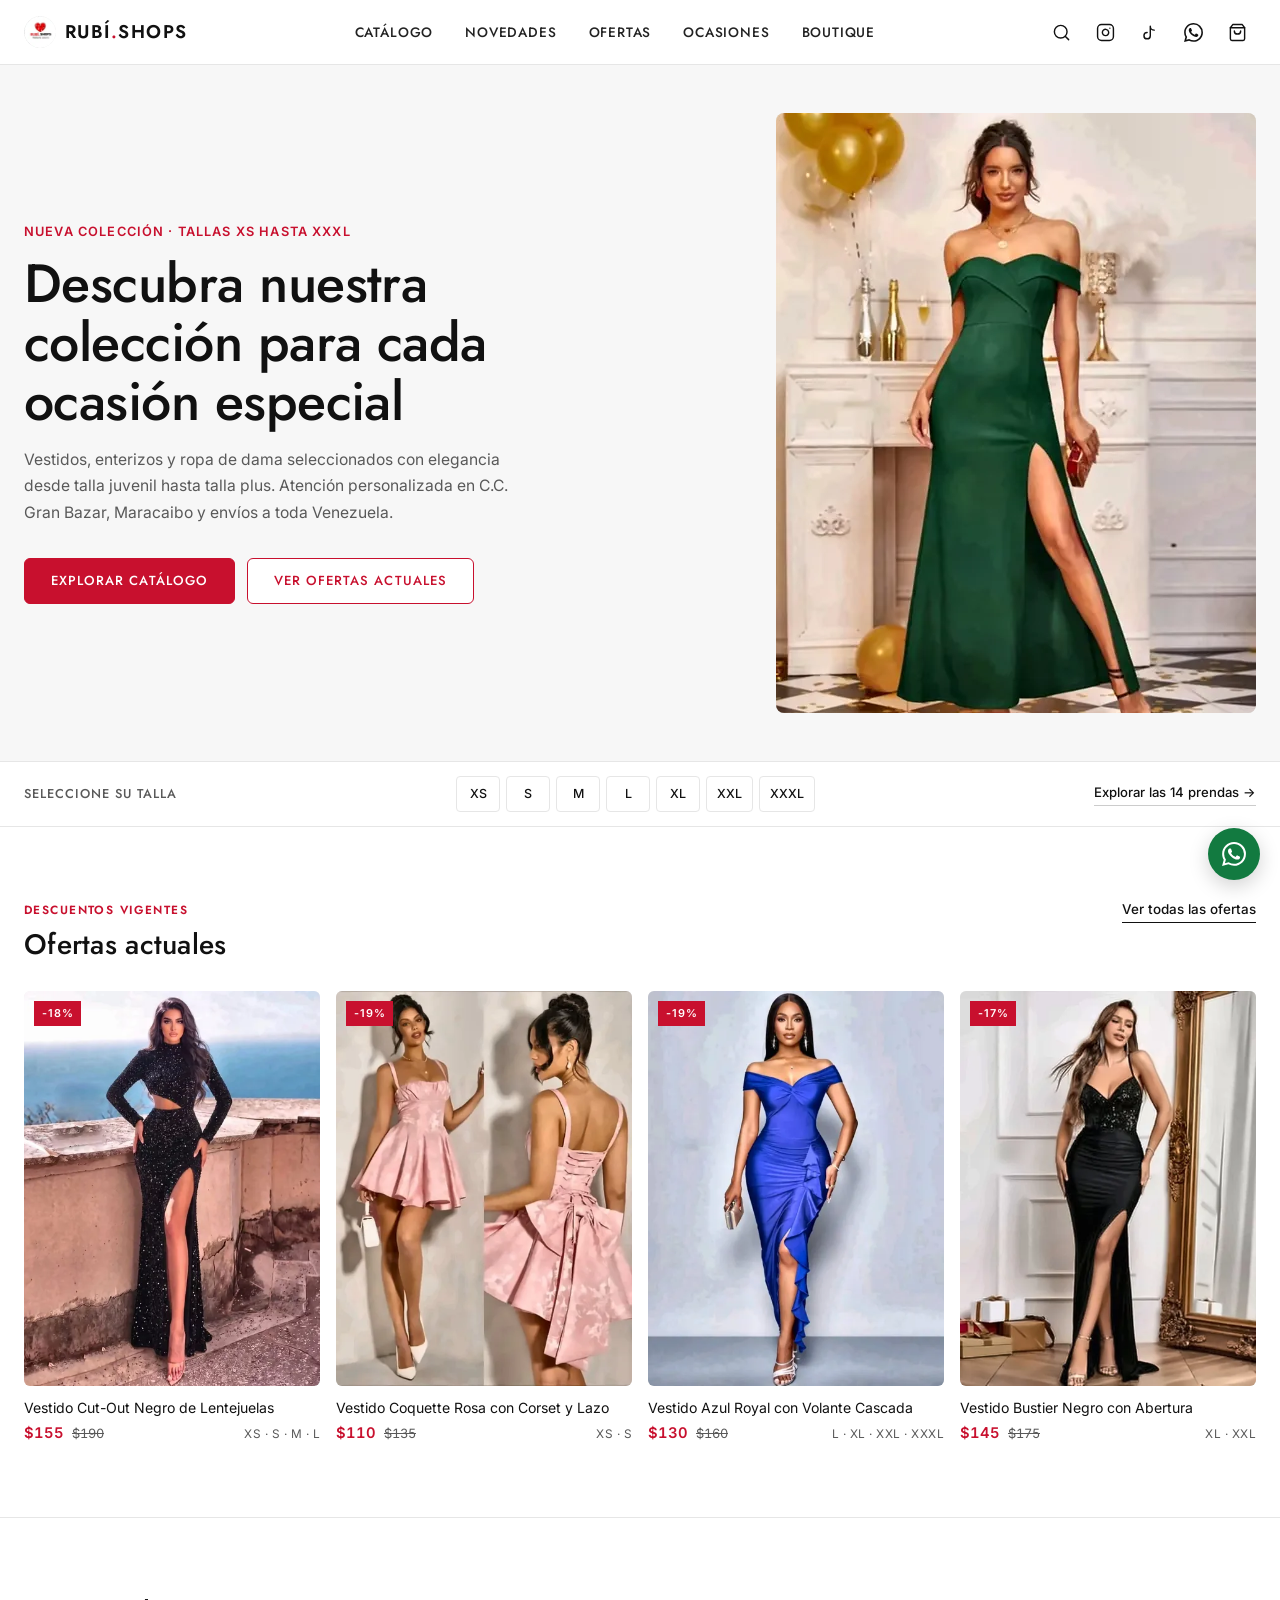
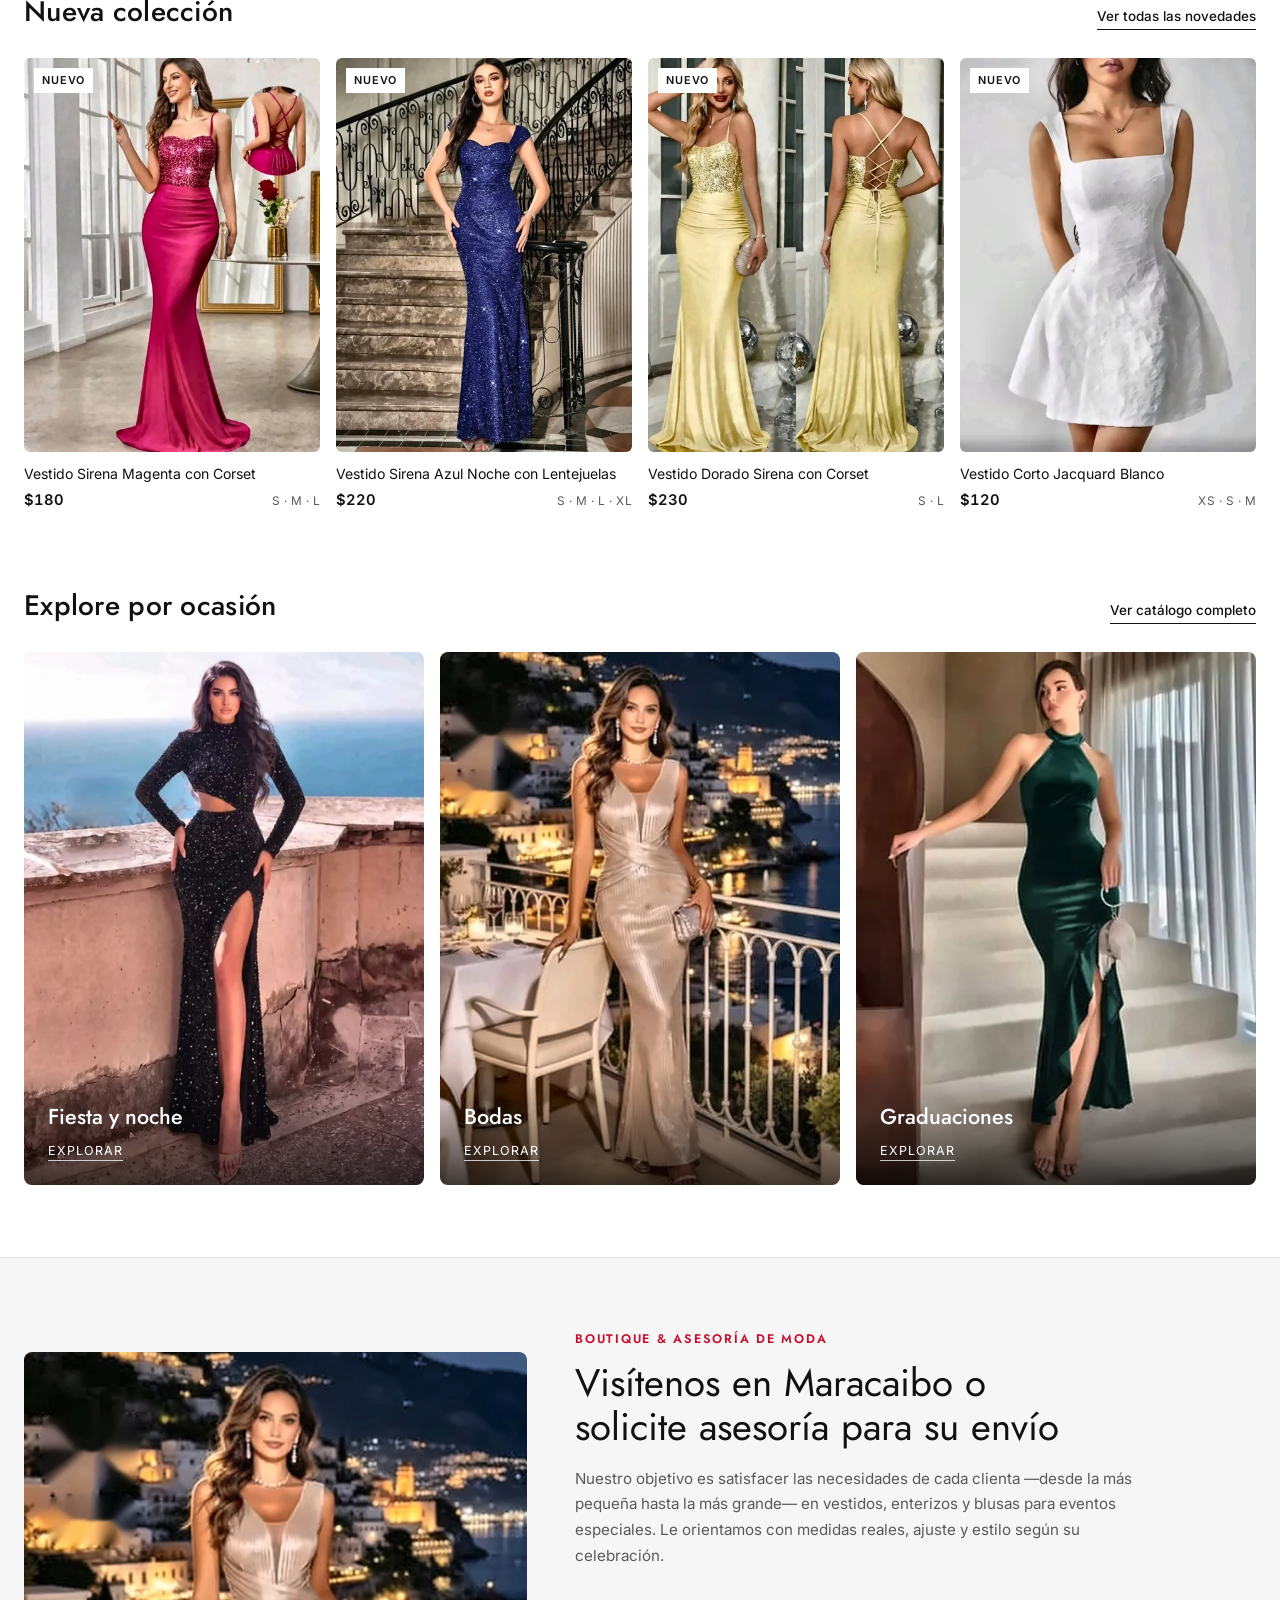
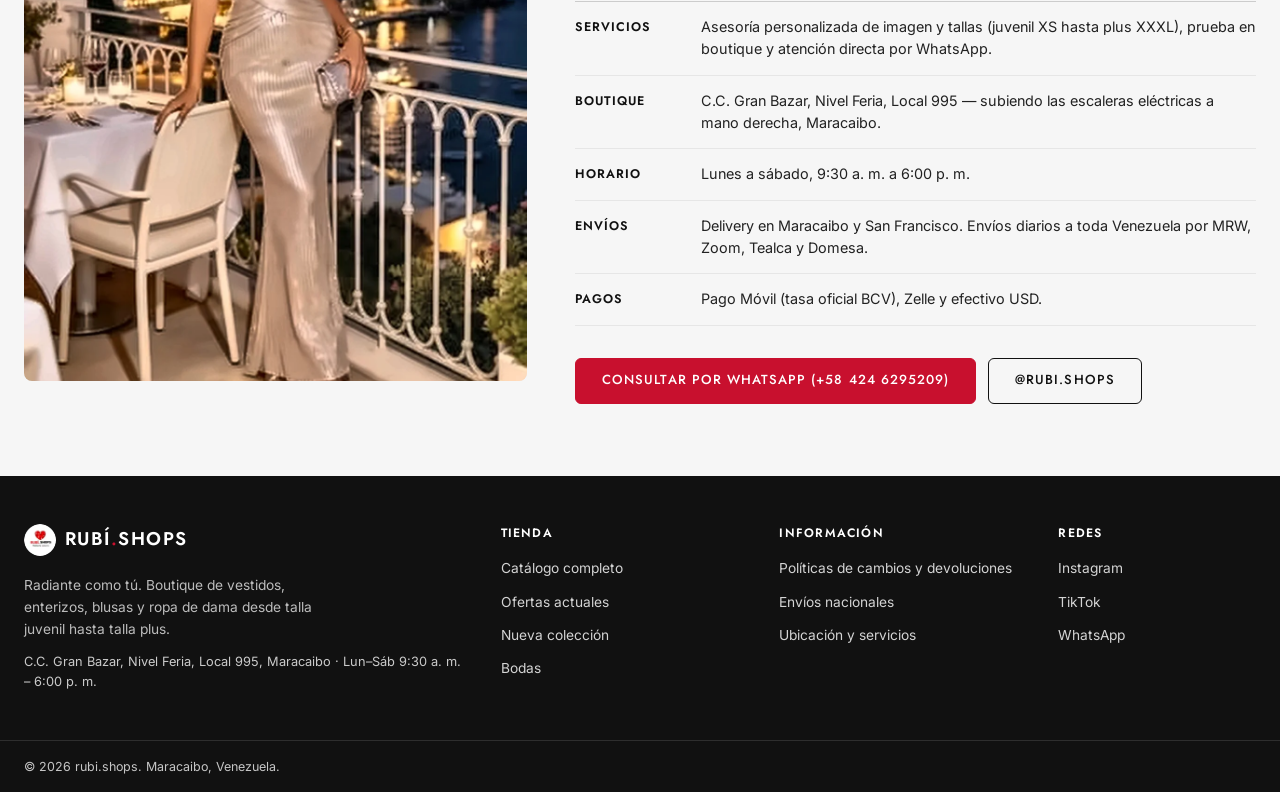
==== index.html @ c55a5768 "Add files via upload" ====
<!DOCTYPE html>
<html lang="es">
<head>
    <meta charset="UTF-8">
    <meta name="viewport" content="width=device-width, initial-scale=1.0">
    <meta name="description" content="rubi.shops — Boutique de vestidos, enterizos y ropa de dama para ocasiones especiales desde talla juvenil hasta talla plus. C.C. Gran Bazar, Maracaibo y envíos a toda Venezuela.">
    <meta name="theme-color" content="#FFFFFF">
    <title>rubi.shops — Boutique de Vestidos y Moda Femenina en Maracaibo</title>
    <link rel="icon" type="image/png" href="logo.png">

    <!-- Open Graph & Meta Redes -->
    <meta property="og:type" content="website">
    <meta property="og:title" content="rubi.shops — Boutique de Vestidos y Ropa de Dama">
    <meta property="og:description" content="Descubra nuestra colección de vestidos, enterizos y ropa de dama desde talla juvenil XS hasta talla plus XXXL. Ofertas actuales y envíos a toda Venezuela.">
    <meta property="og:image" content="fotos/10_verde_xs.jpg">
    <meta name="twitter:card" content="summary_large_image">
    <meta name="twitter:title" content="rubi.shops — Boutique de Vestidos">
    <meta name="twitter:description" content="Elegancia y asesoría de moda desde talla juvenil hasta talla plus. Envíos a toda Venezuela.">
    <meta name="twitter:image" content="fotos/10_verde_xs.jpg">

    <!-- Preload LCP image -->
    <link rel="preload" as="image" type="image/webp" imagesrcset="fotos/10_verde_xs_480.webp 480w, fotos/10_verde_xs.webp 1080w" imagesizes="(max-width: 768px) 92vw, 480px" fetchpriority="high">

    <!-- Google Fonts no bloqueante -->
    <link rel="preconnect" href="https://fonts.googleapis.com">
    <link rel="preconnect" href="https://fonts.gstatic.com" crossorigin>
    <link rel="preload" as="style" href="https://fonts.googleapis.com/css2?family=Inter:wght@400;500;600&family=Jost:wght@400;500;600&display=swap" onload="this.onload=null;this.rel='stylesheet'">
    <noscript><link rel="stylesheet" href="https://fonts.googleapis.com/css2?family=Inter:wght@400;500;600&family=Jost:wght@400;500;600&display=swap"></noscript>

    <link rel="stylesheet" href="styles.css">

    <!-- Datos estructurados (SEO Local) -->
    <script type="application/ld+json">
    {
      "@context": "https://schema.org",
      "@type": "ClothingStore",
      "name": "rubi.shops",
      "slogan": "Radiante como tú",
      "description": "Boutique de vestidos, enterizos, blusas y ropa de dama para ocasiones especiales desde talla juvenil XS hasta talla plus XXXL en Maracaibo con envíos a toda Venezuela.",
      "telephone": "+58-424-6295209",
      "priceRange": "$$",
      "address": {
        "@type": "PostalAddress",
        "streetAddress": "C.C. Gran Bazar, Nivel Feria, Local 995",
        "addressLocality": "Maracaibo",
        "addressRegion": "Zulia",
        "addressCountry": "VE"
      },
      "openingHours": "Mo-Sa 09:30-18:00",
      "sameAs": [
        "https://www.instagram.com/rubi.shops/",
        "https://www.tiktok.com/@rubi.shops"
      ]
    }
    </script>
</head>
<body>
    <a href="#contenido" class="skip-link visually-hidden">Saltar al contenido principal</a>

    <!-- Header -->
    <header class="site-header">
        <nav class="nav-container" aria-label="Principal">
            <a href="index.html" class="logo">
                <picture>
                    <source srcset="logo.webp" type="image/webp">
                    <img src="logo.png" alt="rubi.shops" class="logo-img" width="32" height="32">
                </picture>
                <span class="logo-text">RUBÍ<span class="logo-dot">.</span>SHOPS</span>
            </a>

            <ul class="nav-links" id="primary-nav-links">
                <li><a href="catalogo.html">Catálogo</a></li>
                <li><a href="catalogo.html?estado=new">Novedades</a></li>
                <li><a href="catalogo.html?estado=sale">Ofertas</a></li>
                <li><a href="#ocasiones">Ocasiones</a></li>
                <li><a href="#tienda">Boutique</a></li>
            </ul>

            <div class="nav-right">
                <a href="catalogo.html" class="nav-icon-link" aria-label="Buscar en el catálogo" title="Buscar prendas">
                    <svg width="19" height="19" viewBox="0 0 24 24" fill="none" stroke="currentColor" stroke-width="1.8" stroke-linecap="round" stroke-linejoin="round" aria-hidden="true"><circle cx="11" cy="11" r="8"/><line x1="21" y1="21" x2="16.65" y2="16.65"/></svg>
                </a>
                <a href="https://www.instagram.com/rubi.shops/" class="nav-icon-link" aria-label="Instagram de rubi.shops" title="Instagram" target="_blank" rel="noopener noreferrer">
                    <svg width="19" height="19" viewBox="0 0 24 24" fill="none" stroke="currentColor" stroke-width="1.8" stroke-linecap="round" stroke-linejoin="round" aria-hidden="true"><rect x="2" y="2" width="20" height="20" rx="5" ry="5"/><path d="M16 11.37A4 4 0 1 1 12.63 8 4 4 0 0 1 16 11.37z"/><line x1="17.5" y1="6.5" x2="17.51" y2="6.5"/></svg>
                </a>
                <a href="https://www.tiktok.com/@rubi.shops" class="nav-icon-link" aria-label="TikTok de rubi.shops" title="TikTok" target="_blank" rel="noopener noreferrer">
                    <svg width="19" height="19" viewBox="0 0 24 24" fill="none" stroke="currentColor" stroke-width="1.8" stroke-linecap="round" stroke-linejoin="round" aria-hidden="true"><path d="M9 12a4 4 0 1 0 4 4V4a5 5 0 0 0 5 5"/></svg>
                </a>
                <a href="https://wa.me/584246295209?text=Hola%20rubi.shops,%20deseo%20recibir%20asesoría%20sobre%20su%20colección" class="nav-icon-link nav-icon-wa" aria-label="WhatsApp de rubi.shops" title="Escribir por WhatsApp" target="_blank" rel="noopener noreferrer">
                    <svg width="19" height="19" viewBox="0 0 24 24" fill="currentColor" aria-hidden="true"><path d="M17.472 14.382c-.297-.149-1.758-.867-2.03-.967-.273-.099-.471-.148-.67.15-.197.297-.767.966-.94 1.164-.173.199-.347.223-.644.075-.297-.15-1.255-.463-2.39-1.475-.883-.788-1.48-1.761-1.653-2.059-.173-.297-.018-.458.13-.606.134-.133.298-.347.446-.52.149-.174.198-.298.298-.497.099-.198.05-.371-.025-.52-.075-.149-.669-1.612-.916-2.207-.242-.579-.487-.5-.669-.51-.173-.008-.371-.01-.57-.01-.198 0-.52.074-.792.372-.272.297-1.04 1.016-1.04 2.479 0 1.462 1.065 2.875 1.213 3.074.149.198 2.096 3.2 5.077 4.487.709.306 1.262.489 1.694.625.712.227 1.36.195 1.871.118.571-.085 1.758-.719 2.006-1.413.248-.694.248-1.289.173-1.413-.074-.124-.272-.198-.57-.347m-5.421 7.403h-.004a9.87 9.87 0 01-5.031-1.378l-.361-.214-3.741.982.998-3.648-.235-.374a9.86 9.86 0 01-1.51-5.26c.001-5.45 4.436-9.884 9.888-9.884 2.64 0 5.122 1.03 6.988 2.898a9.825 9.825 0 012.893 6.994c-.003 5.45-4.437 9.884-9.885 9.884m8.413-18.297A11.815 11.815 0 0012.05 0C5.495 0 .16 5.335.157 11.892c0 2.096.547 4.142 1.588 5.945L.057 24l6.305-1.654a11.882 11.882 0 005.683 1.448h.005c6.554 0 11.89-5.335 11.893-11.893a11.821 11.821 0 00-3.48-8.413z"/></svg>
                </a>
                <button type="button" id="btn-open-bag" class="nav-icon-link nav-bag-btn" aria-label="Abrir bolsa de pedido" title="Mi pedido">
                    <svg width="19" height="19" viewBox="0 0 24 24" fill="none" stroke="currentColor" stroke-width="1.8" stroke-linecap="round" stroke-linejoin="round" aria-hidden="true"><path d="M6 2L3 6v14a2 2 0 0 0 2 2h14a2 2 0 0 0 2-2V6l-3-4z"/><line x1="3" y1="6" x2="21" y2="6"/><path d="M16 10a4 4 0 0 1-8 0"/></svg>
                    <span id="bag-count" class="bag-count-badge" hidden>0</span>
                </button>
                <button type="button" class="nav-toggle" aria-label="Abrir menú" aria-expanded="false" aria-controls="primary-nav-links">
                    <span class="hamburger-line"></span>
                    <span class="hamburger-line"></span>
                    <span class="hamburger-line"></span>
                </button>
            </div>
        </nav>
        <div class="nav-backdrop" id="nav-backdrop" aria-hidden="true"></div>
    </header>

    <main id="contenido" tabindex="-1">

        <!-- Hero con imagen protagonista de la colección más reciente -->
        <section id="inicio" class="hero">
            <div class="container hero-grid">
                <div class="hero-copy">
                    <p class="hero-meta">Nueva Colección · Tallas XS hasta XXXL</p>
                    <h1 class="hero-title">Descubra nuestra colección para cada ocasión especial</h1>
                    <p class="hero-desc">Vestidos, enterizos y ropa de dama seleccionados con elegancia desde talla juvenil hasta talla plus. Atención personalizada en C.C. Gran Bazar, Maracaibo y envíos a toda Venezuela.</p>
                    <div class="hero-actions">
                        <a href="catalogo.html" class="btn btn-ruby">Explorar catálogo</a>
                        <a href="#ofertas" class="btn btn-outline-ruby">Ver ofertas actuales</a>
                    </div>
                </div>

                <div class="hero-media">
                    <a href="catalogo.html?id=10" class="hero-photo-link" aria-label="Ver Vestido Largo Esmeralda Hombros Caídos">
                        <picture>
                            <source srcset="fotos/10_verde_xs_480.webp 480w, fotos/10_verde_xs.webp 1080w" sizes="(max-width: 768px) 92vw, 480px" type="image/webp">
                            <img src="fotos/10_verde_xs.jpg" alt="Vestido Largo Esmeralda Hombros Caídos disponible en rubi.shops" width="1080" height="1431" fetchpriority="high" decoding="async">
                        </picture>
                    </a>
                </div>
            </div>
        </section>

        <!-- Barra directa de tallas -->
        <section class="size-strip" aria-label="Filtrar prendas por talla">
            <div class="container size-strip-inner">
                <span class="size-strip-label">Seleccione su talla</span>
                <div class="size-strip-list">
                    <a href="catalogo.html?talla=XS" class="size-strip-btn">XS</a>
                    <a href="catalogo.html?talla=S" class="size-strip-btn">S</a>
                    <a href="catalogo.html?talla=M" class="size-strip-btn">M</a>
                    <a href="catalogo.html?talla=L" class="size-strip-btn">L</a>
                    <a href="catalogo.html?talla=XL" class="size-strip-btn">XL</a>
                    <a href="catalogo.html?talla=XXL" class="size-strip-btn">XXL</a>
                    <a href="catalogo.html?talla=XXXL" class="size-strip-btn">XXXL</a>
                </div>
                <a href="catalogo.html" class="size-strip-all">Explorar las 14 prendas &rarr;</a>
            </div>
        </section>

        <!-- Ofertas y descuentos actuales (destacado principal del inicio según briefing) -->
        <section id="ofertas" class="offers-section">
            <div class="container">
                <div class="store-section-head">
                    <div>
                        <p class="section-tag-ruby">Descuentos vigentes</p>
                        <h2>Ofertas actuales</h2>
                    </div>
                    <a href="catalogo.html?estado=sale" class="section-link section-link-ruby">Ver todas las ofertas</a>
                </div>

                <div class="products-grid">
                    <article class="product-card">
                        <a href="catalogo.html?id=7" class="product-card-image">
                            <picture>
                                <source srcset="fotos/07_negro_brillos_480.webp 480w, fotos/07_negro_brillos.webp 1080w" sizes="(max-width: 768px) 46vw, (max-width: 1024px) 31vw, 24vw" type="image/webp">
                                <img src="fotos/07_negro_brillos.jpg" alt="Vestido Cut-Out Negro de Lentejuelas" width="1080" height="1409" loading="lazy" decoding="async">
                            </picture>
                            <span class="product-badge badge-sale">-18%</span>
                        </a>
                        <div class="product-card-body">
                            <h3 class="product-card-name"><a href="catalogo.html?id=7">Vestido Cut-Out Negro de Lentejuelas</a></h3>
                            <div class="product-card-price-row">
                                <span class="product-price-group">
                                    <span class="product-price product-price-sale">$155</span>
                                    <span class="product-price-original">$190</span>
                                </span>
                                <span class="product-sizes-inline">XS · S · M · L</span>
                            </div>
                        </div>
                    </article>

                    <article class="product-card">
                        <a href="catalogo.html?id=5" class="product-card-image">
                            <picture>
                                <source srcset="fotos/05_rosa_corto_480.webp 480w, fotos/05_rosa_corto.webp 1080w" sizes="(max-width: 768px) 46vw, (max-width: 1024px) 31vw, 24vw" type="image/webp">
                                <img src="fotos/05_rosa_corto.jpg" alt="Vestido Coquette Rosa con Corset y Lazo" width="1080" height="1437" loading="lazy" decoding="async">
                            </picture>
                            <span class="product-badge badge-sale">-19%</span>
                        </a>
                        <div class="product-card-body">
                            <h3 class="product-card-name"><a href="catalogo.html?id=5">Vestido Coquette Rosa con Corset y Lazo</a></h3>
                            <div class="product-card-price-row">
                                <span class="product-price-group">
                                    <span class="product-price product-price-sale">$110</span>
                                    <span class="product-price-original">$135</span>
                                </span>
                                <span class="product-sizes-inline">XS · S</span>
                            </div>
                        </div>
                    </article>

                    <article class="product-card">
                        <a href="catalogo.html?id=11" class="product-card-image">
                            <picture>
                                <source srcset="fotos/11_azul_volantes_480.webp 480w, fotos/11_azul_volantes.webp 1080w" sizes="(max-width: 768px) 46vw, (max-width: 1024px) 31vw, 24vw" type="image/webp">
                                <img src="fotos/11_azul_volantes.jpg" alt="Vestido Azul Royal con Volante Cascada" width="1080" height="1431" loading="lazy" decoding="async">
                            </picture>
                            <span class="product-badge badge-sale">-19%</span>
                        </a>
                        <div class="product-card-body">
                            <h3 class="product-card-name"><a href="catalogo.html?id=11">Vestido Azul Royal con Volante Cascada</a></h3>
                            <div class="product-card-price-row">
                                <span class="product-price-group">
                                    <span class="product-price product-price-sale">$130</span>
                                    <span class="product-price-original">$160</span>
                                </span>
                                <span class="product-sizes-inline">L · XL · XXL · XXXL</span>
                            </div>
                        </div>
                    </article>

                    <article class="product-card">
                        <a href="catalogo.html?id=12" class="product-card-image">
                            <picture>
                                <source srcset="fotos/12_negro_lentejuelas_480.webp 480w, fotos/12_negro_lentejuelas.webp 1080w" sizes="(max-width: 768px) 46vw, (max-width: 1024px) 31vw, 24vw" type="image/webp">
                                <img src="fotos/12_negro_lentejuelas.jpg" alt="Vestido Bustier Negro con Abertura" width="1080" height="1431" loading="lazy" decoding="async">
                            </picture>
                            <span class="product-badge badge-sale">-17%</span>
                        </a>
                        <div class="product-card-body">
                            <h3 class="product-card-name"><a href="catalogo.html?id=12">Vestido Bustier Negro con Abertura</a></h3>
                            <div class="product-card-price-row">
                                <span class="product-price-group">
                                    <span class="product-price product-price-sale">$145</span>
                                    <span class="product-price-original">$175</span>
                                </span>
                                <span class="product-sizes-inline">XL · XXL</span>
                            </div>
                        </div>
                    </article>
                </div>
            </div>
        </section>

        <!-- Nueva colección destacada -->
        <section id="destacados" class="store-section">
            <div class="container">
                <div class="store-section-head">
                    <h2>Nueva colección</h2>
                    <a href="catalogo.html?estado=new" class="section-link">Ver todas las novedades</a>
                </div>

                <div class="products-grid">
                    <article class="product-card">
                        <a href="catalogo.html?id=1" class="product-card-image">
                            <picture>
                                <source srcset="fotos/01_rosa_larga_480.webp 480w, fotos/01_rosa_larga.webp 1080w" sizes="(max-width: 768px) 46vw, (max-width: 1024px) 31vw, 24vw" type="image/webp">
                                <img src="fotos/01_rosa_larga.jpg" alt="Vestido Sirena Magenta con Corset de Lentejuelas" width="1080" height="1409" loading="lazy" decoding="async">
                            </picture>
                            <span class="product-badge badge-new">Nuevo</span>
                        </a>
                        <div class="product-card-body">
                            <h3 class="product-card-name"><a href="catalogo.html?id=1">Vestido Sirena Magenta con Corset</a></h3>
                            <div class="product-card-price-row">
                                <span class="product-price">$180</span>
                                <span class="product-sizes-inline">S · M · L</span>
                            </div>
                        </div>
                    </article>

                    <article class="product-card">
                        <a href="catalogo.html?id=6" class="product-card-image">
                            <picture>
                                <source srcset="fotos/06_azul_brillos_480.webp 480w, fotos/06_azul_brillos.webp 1080w" sizes="(max-width: 768px) 46vw, (max-width: 1024px) 31vw, 24vw" type="image/webp">
                                <img src="fotos/06_azul_brillos.jpg" alt="Vestido Sirena Azul Noche con Lentejuelas" width="1080" height="1409" loading="lazy" decoding="async">
                            </picture>
                            <span class="product-badge badge-new">Nuevo</span>
                        </a>
                        <div class="product-card-body">
                            <h3 class="product-card-name"><a href="catalogo.html?id=6">Vestido Sirena Azul Noche con Lentejuelas</a></h3>
                            <div class="product-card-price-row">
                                <span class="product-price">$220</span>
                                <span class="product-sizes-inline">S · M · L · XL</span>
                            </div>
                        </div>
                    </article>

                    <article class="product-card">
                        <a href="catalogo.html?id=14" class="product-card-image">
                            <picture>
                                <source srcset="fotos/14_amarillo_480.webp 480w, fotos/14_amarillo.webp 1080w" sizes="(max-width: 768px) 46vw, (max-width: 1024px) 31vw, 24vw" type="image/webp">
                                <img src="fotos/14_amarillo.jpg" alt="Vestido Dorado Sirena con Corset" width="1080" height="1409" loading="lazy" decoding="async">
                            </picture>
                            <span class="product-badge badge-new">Nuevo</span>
                        </a>
                        <div class="product-card-body">
                            <h3 class="product-card-name"><a href="catalogo.html?id=14">Vestido Dorado Sirena con Corset</a></h3>
                            <div class="product-card-price-row">
                                <span class="product-price">$230</span>
                                <span class="product-sizes-inline">S · L</span>
                            </div>
                        </div>
                    </article>

                    <article class="product-card">
                        <a href="catalogo.html?id=2" class="product-card-image">
                            <picture>
                                <source srcset="fotos/02_blanco_corto_480.webp 480w, fotos/02_blanco_corto.webp 1080w" sizes="(max-width: 768px) 46vw, (max-width: 1024px) 31vw, 24vw" type="image/webp">
                                <img src="fotos/02_blanco_corto.jpg" alt="Vestido Corto Jacquard Blanco" width="1080" height="1424" loading="lazy" decoding="async">
                            </picture>
                            <span class="product-badge badge-new">Nuevo</span>
                        </a>
                        <div class="product-card-body">
                            <h3 class="product-card-name"><a href="catalogo.html?id=2">Vestido Corto Jacquard Blanco</a></h3>
                            <div class="product-card-price-row">
                                <span class="product-price">$120</span>
                                <span class="product-sizes-inline">XS · S · M</span>
                            </div>
                        </div>
                    </article>
                </div>
            </div>
        </section>

        <!-- Ocasiones -->
        <section id="ocasiones" class="store-section store-section-tight">
            <div class="container">
                <div class="store-section-head">
                    <h2>Explore por ocasión</h2>
                    <a href="catalogo.html" class="section-link">Ver catálogo completo</a>
                </div>

                <div class="occasions-grid">
                    <a href="catalogo.html?categoria=fiesta" class="occasion-tile">
                        <picture>
                            <source srcset="fotos/07_negro_brillos_480.webp 480w, fotos/07_negro_brillos.webp 1080w" sizes="(max-width: 768px) 92vw, 31vw" type="image/webp">
                            <img src="fotos/07_negro_brillos.jpg" alt="Vestidos de fiesta y noche" width="1080" height="1409" loading="lazy" decoding="async">
                        </picture>
                        <div class="occasion-tile-label">
                            <h3>Fiesta y noche</h3>
                            <span>Explorar</span>
                        </div>
                    </a>

                    <a href="catalogo.html?categoria=wedding" class="occasion-tile">
                        <picture>
                            <source srcset="fotos/08_champagne_480.webp 480w, fotos/08_champagne.webp 1080w" sizes="(max-width: 768px) 92vw, 31vw" type="image/webp">
                            <img src="fotos/08_champagne.jpg" alt="Vestidos para bodas" width="1080" height="1410" loading="lazy" decoding="async">
                        </picture>
                        <div class="occasion-tile-label">
                            <h3>Bodas</h3>
                            <span>Explorar</span>
                        </div>
                    </a>

                    <a href="catalogo.html?categoria=graduation" class="occasion-tile">
                        <picture>
                            <source srcset="fotos/13_verde_terciopelo_480.webp 480w, fotos/13_verde_terciopelo.webp 1080w" sizes="(max-width: 768px) 92vw, 31vw" type="image/webp">
                            <img src="fotos/13_verde_terciopelo.jpg" alt="Vestidos de graduación" width="1080" height="1431" loading="lazy" decoding="async">
                        </picture>
                        <div class="occasion-tile-label">
                            <h3>Graduaciones</h3>
                            <span>Explorar</span>
                        </div>
                    </a>
                </div>
            </div>
        </section>

        <!-- Boutique, asesoría y servicios -->
        <section id="tienda" class="store-info-section">
            <div class="container store-info-grid">
                <div class="store-info-photo">
                    <picture>
                        <source srcset="fotos/08_champagne_480.webp 480w, fotos/08_champagne.webp 1080w" sizes="(max-width: 1024px) 92vw, 42vw" type="image/webp">
                        <img src="fotos/08_champagne.jpg" alt="Elegancia en rubi.shops Maracaibo" width="1080" height="1410" loading="lazy" decoding="async">
                    </picture>
                </div>

                <div class="store-info-details">
                    <p class="store-slogan">Boutique &amp; Asesoría de Moda</p>
                    <h2>Visítenos en Maracaibo o solicite asesoría para su envío</h2>
                    <p class="store-intro">Nuestro objetivo es satisfacer las necesidades de cada clienta —desde la más pequeña hasta la más grande— en vestidos, enterizos y blusas para eventos especiales. Le orientamos con medidas reales, ajuste y estilo según su celebración.</p>

                    <dl class="store-facts">
                        <div class="store-fact-row">
                            <dt>Servicios</dt>
                            <dd>Asesoría personalizada de imagen y tallas (juvenil XS hasta plus XXXL), prueba en boutique y atención directa por WhatsApp.</dd>
                        </div>
                        <div class="store-fact-row">
                            <dt>Boutique</dt>
                            <dd>C.C. Gran Bazar, Nivel Feria, Local 995 — subiendo las escaleras eléctricas a mano derecha, Maracaibo.</dd>
                        </div>
                        <div class="store-fact-row">
                            <dt>Horario</dt>
                            <dd>Lunes a sábado, 9:30 a. m. a 6:00 p. m.</dd>
                        </div>
                        <div class="store-fact-row">
                            <dt>Envíos</dt>
                            <dd>Delivery en Maracaibo y San Francisco. Envíos diarios a toda Venezuela por MRW, Zoom, Tealca y Domesa.</dd>
                        </div>
                        <div class="store-fact-row">
                            <dt>Pagos</dt>
                            <dd>Pago Móvil (tasa oficial BCV), Zelle y efectivo USD.</dd>
                        </div>
                    </dl>

                    <div class="store-info-actions">
                        <a href="https://wa.me/584246295209?text=Hola%20rubi.shops,%20deseo%20recibir%20asesoría%20sobre%20sus%20prendas%20disponibles" class="btn btn-ruby" target="_blank" rel="noopener noreferrer">
                            Consultar por WhatsApp (+58 424 6295209)
                        </a>
                        <a href="https://www.instagram.com/rubi.shops/" class="btn btn-outline" target="_blank" rel="noopener noreferrer">
                            @rubi.shops
                        </a>
                    </div>
                </div>
            </div>
        </section>

    </main>

    <!-- Footer -->
    <footer class="site-footer">
        <div class="container footer-grid">
            <div class="footer-brand">
                <a href="index.html" class="logo logo-footer">
                    <picture>
                        <source srcset="logo.webp" type="image/webp">
                        <img src="logo.png" alt="rubi.shops" class="logo-img" width="32" height="32" loading="lazy" decoding="async">
                    </picture>
                    <span class="logo-text">RUBÍ<span class="logo-dot">.</span>SHOPS</span>
                </a>
                <p class="footer-desc">Radiante como tú. Boutique de vestidos, enterizos, blusas y ropa de dama desde talla juvenil hasta talla plus.</p>
                <p class="footer-meta">C.C. Gran Bazar, Nivel Feria, Local 995, Maracaibo · Lun–Sáb 9:30 a. m. – 6:00 p. m.</p>
            </div>

            <div class="footer-col">
                <h4>Tienda</h4>
                <ul>
                    <li><a href="catalogo.html">Catálogo completo</a></li>
                    <li><a href="catalogo.html?estado=sale">Ofertas actuales</a></li>
                    <li><a href="catalogo.html?estado=new">Nueva colección</a></li>
                    <li><a href="catalogo.html?categoria=wedding">Bodas</a></li>
                </ul>
            </div>

            <div class="footer-col">
                <h4>Información</h4>
                <ul>
                    <li><button type="button" class="footer-dialog-trigger" id="btn-open-policies">Políticas de cambios y devoluciones</button></li>
                    <li><button type="button" class="footer-dialog-trigger" id="btn-open-shipping">Envíos nacionales</button></li>
                    <li><a href="#tienda">Ubicación y servicios</a></li>
                </ul>
            </div>

            <div class="footer-col">
                <h4>Redes</h4>
                <ul>
                    <li><a href="https://www.instagram.com/rubi.shops/" target="_blank" rel="noopener noreferrer">Instagram</a></li>
                    <li><a href="https://www.tiktok.com/@rubi.shops" target="_blank" rel="noopener noreferrer">TikTok</a></li>
                    <li><a href="https://wa.me/584246295209" target="_blank" rel="noopener noreferrer">WhatsApp</a></li>
                </ul>
            </div>
        </div>
        <div class="footer-bottom">
            <div class="container">
                <p>&copy; 2026 rubi.shops. Maracaibo, Venezuela.</p>
            </div>
        </div>
    </footer>

    <!-- Dialog: Bolsa de Pedido -->
    <dialog id="bag-dialog" class="info-dialog bag-dialog" closedby="any" aria-labelledby="bag-title">
        <div class="info-dialog-container">
            <div class="info-dialog-header">
                <h2 id="bag-title" class="info-dialog-title">Mi pedido</h2>
                <button type="button" class="info-dialog-close" id="btn-close-bag" aria-label="Cerrar bolsa de pedido">&times;</button>
            </div>
            <div class="info-dialog-body" id="bag-body">
                <!-- Renderizado dinámicamente -->
            </div>
            <div class="info-dialog-footer bag-footer" id="bag-footer" hidden>
                <div class="bag-total-row">
                    <span>Total estimado</span>
                    <strong id="bag-total">$0</strong>
                </div>
                <div class="bag-footer-actions">
                    <button type="button" id="btn-clear-bag" class="btn btn-outline">Vaciar</button>
                    <a id="bag-whatsapp-btn" href="#" target="_blank" rel="noopener noreferrer" class="btn btn-whatsapp">Enviar pedido por WhatsApp</a>
                </div>
            </div>
        </div>
    </dialog>

    <!-- Dialog: Políticas de Cambios -->
    <dialog id="policies-modal" class="info-dialog" closedby="any" aria-labelledby="policies-title">
        <div class="info-dialog-container">
            <div class="info-dialog-header">
                <h2 id="policies-title" class="info-dialog-title">Políticas de cambios y devoluciones</h2>
                <button type="button" class="info-dialog-close" aria-label="Cerrar ventana">&times;</button>
            </div>
            <div class="info-dialog-body">
                <p>En <strong>rubi.shops</strong> deseamos que luzca radiante y se sienta completamente segura con su elección. Ponemos a su disposición nuestras condiciones claras de cambio:</p>
                <ul>
                    <li><strong>Plazo:</strong> Dispone de hasta <strong>48 horas</strong> continuas tras recibir su prenda (en tienda o por envío nacional) para notificar su solicitud de cambio.</li>
                    <li><strong>Estado de la prenda:</strong> Debe encontrarse intacta: sin uso, sin manchas de maquillaje o desodorante, sin aromas de perfume, sin modificaciones de costura y con sus etiquetas originales.</li>
                    <li><strong>Modalidad:</strong> Los cambios se realizan por otra talla o modelo disponible. Si existe saldo a favor, se emitirá una nota de crédito con validez de 30 días. No se realizan reembolsos en efectivo ni transferencias.</li>
                    <li><strong>Prendas en oferta:</strong> Las piezas adquiridas con descuento o precio de liquidación son venta final y no aplican para cambio.</li>
                </ul>
            </div>
            <div class="info-dialog-footer">
                <a href="https://wa.me/584246295209?text=Hola%20rubi.shops,%20deseo%20consultar%20sobre%20el%20cambio%20de%20una%20prenda" target="_blank" rel="noopener noreferrer" class="btn btn-whatsapp">
                    Consultar a una asesora por WhatsApp
                </a>
            </div>
        </div>
    </dialog>

    <!-- Dialog: Envíos Nacionales -->
    <dialog id="shipping-modal" class="info-dialog" closedby="any" aria-labelledby="shipping-title">
        <div class="info-dialog-container">
            <div class="info-dialog-header">
                <h2 id="shipping-title" class="info-dialog-title">Envíos nacionales y retiro en tienda</h2>
                <button type="button" class="info-dialog-close" aria-label="Cerrar ventana">&times;</button>
            </div>
            <div class="info-dialog-body">
                <p>Hacemos llegar su prenda a cualquier ciudad de Venezuela con empaque protector para cuidar tejidos y pedrería:</p>
                <ul>
                    <li><strong>Retiro en boutique (Maracaibo):</strong> Sin costo adicional en C.C. Gran Bazar, Nivel Feria, Local 995, de lunes a sábado de 9:30 a. m. a 6:00 p. m.</li>
                    <li><strong>Delivery local:</strong> Coordinamos envíos express a domicilio en Maracaibo y San Francisco.</li>
                    <li><strong>Encomiendas nacionales:</strong> Despachos diarios por <strong>MRW, Zoom, Tealca y Domesa</strong> (Cobro en Destino o flete prepagado).</li>
                    <li><strong>Tiempos:</strong> Se procesan el mismo día o al día hábil siguiente tras confirmar el pago. Tránsito estimado de 24 a 72 horas hábiles con número de guía.</li>
                </ul>
            </div>
            <div class="info-dialog-footer">
                <a href="https://wa.me/584246295209?text=Hola%20rubi.shops,%20deseo%20cotizar%20un%20envío%20a%20mi%20ciudad" target="_blank" rel="noopener noreferrer" class="btn btn-whatsapp">
                    Cotizar envío por WhatsApp
                </a>
            </div>
        </div>
    </dialog>

    <button type="button" id="back-to-top" class="back-to-top" aria-label="Volver arriba">
        <svg width="16" height="16" viewBox="0 0 24 24" fill="none" stroke="currentColor" stroke-width="2" aria-hidden="true"><polyline points="18 15 12 9 6 15"/></svg>
    </button>

    <a href="https://wa.me/584246295209?text=Hola%20rubi.shops,%20deseo%20conocer%20su%20colección" class="whatsapp-float" target="_blank" rel="noopener noreferrer" aria-label="Escribir por WhatsApp">
        <svg width="24" height="24" viewBox="0 0 24 24" fill="currentColor" aria-hidden="true"><path d="M17.472 14.382c-.297-.149-1.758-.867-2.03-.967-.273-.099-.471-.148-.67.15-.197.297-.767.966-.94 1.164-.173.199-.347.223-.644.075-.297-.15-1.255-.463-2.39-1.475-.883-.788-1.48-1.761-1.653-2.059-.173-.297-.018-.458.13-.606.134-.133.298-.347.446-.52.149-.174.198-.298.298-.497.099-.198.05-.371-.025-.52-.075-.149-.669-1.612-.916-2.207-.242-.579-.487-.5-.669-.51-.173-.008-.371-.01-.57-.01-.198 0-.52.074-.792.372-.272.297-1.04 1.016-1.04 2.479 0 1.462 1.065 2.875 1.213 3.074.149.198 2.096 3.2 5.077 4.487.709.306 1.262.489 1.694.625.712.227 1.36.195 1.871.118.571-.085 1.758-.719 2.006-1.413.248-.694.248-1.289.173-1.413-.074-.124-.272-.198-.57-.347m-5.421 7.403h-.004a9.87 9.87 0 01-5.031-1.378l-.361-.214-3.741.982.998-3.648-.235-.374a9.86 9.86 0 01-1.51-5.26c.001-5.45 4.436-9.884 9.888-9.884 2.64 0 5.122 1.03 6.988 2.898a9.825 9.825 0 012.893 6.994c-.003 5.45-4.437 9.884-9.885 9.884m8.413-18.297A11.815 11.815 0 0012.05 0C5.495 0 .16 5.335.157 11.892c0 2.096.547 4.142 1.588 5.945L.057 24l6.305-1.654a11.882 11.882 0 005.683 1.448h.005c6.554 0 11.89-5.335 11.893-11.893a11.821 11.821 0 00-3.48-8.413z"/></svg>
    </a>

    <script src="index.js" defer></script>
</body>
</html>
---- styles.css ----
/* ═══════════════════════════════════════════════════
   RUBI.SHOPS — Tienda de Moda Femenina
   Estética: Retail contemporáneo (blanco puro, negro tinta y rojo rubí del logo)
   Tipografía: Jost (marca/titulares) + Inter (cuerpo/precios)
   ═══════════════════════════════════════════════════ */

:root {
    --color-bg: #FFFFFF;
    --color-surface: #F6F6F6;
    --color-ink: #111111;
    --color-text: #222222;
    --color-muted: #595959;         /* 7.0:1 sobre blanco */
    --color-border: #E6E6E6;
    --color-border-dark: #CCCCCC;
    --color-ruby: #C8102E;          /* Rojo rubí vibrante — 5.7:1 sobre blanco */
    --color-ruby-dark: #9E0B23;
    --color-whatsapp: #127A40;      /* 5.2:1 con blanco */
    --color-whatsapp-dark: #0D6132;

    --font-display: 'Jost', system-ui, -apple-system, sans-serif;
    --font-body: 'Inter', system-ui, -apple-system, sans-serif;

    --space-1: 0.25rem;
    --space-2: 0.5rem;
    --space-3: 0.75rem;
    --space-4: 1rem;
    --space-5: 1.5rem;
    --space-6: 2rem;
    --space-7: 3rem;
    --space-8: 4.5rem;

    --ease: cubic-bezier(0.25, 1, 0.5, 1);
    --duration: 200ms;
}

*, *::before, *::after {
    box-sizing: border-box;
    margin: 0;
    padding: 0;
}

.visually-hidden:where(:not(:focus-within, :active)) {
    position: absolute !important;
    clip-path: inset(50%) !important;
    overflow: hidden !important;
    width: 1px !important;
    height: 1px !important;
    margin: -1px !important;
    padding: 0 !important;
    border: 0 !important;
    white-space: nowrap !important;
}

.skip-link {
    position: fixed;
    top: var(--space-3);
    left: var(--space-3);
    z-index: 10000;
    background-color: var(--color-ink);
    color: #FFFFFF;
    padding: 10px 18px;
    font-size: 0.875rem;
    font-weight: 500;
    text-decoration: none;
}

:where(a:any-link, button, input, select, [tabindex]):focus-visible {
    outline: 2px solid var(--color-ruby);
    outline-offset: 2px;
}

html {
    scroll-behavior: smooth;
    scroll-padding-top: 72px;
}

body {
    font-family: var(--font-body);
    font-size: 0.9375rem;
    line-height: 1.55;
    color: var(--color-text);
    background-color: var(--color-bg);
    -webkit-font-smoothing: antialiased;
}

body.no-scroll {
    overflow: hidden;
}

img {
    max-width: 100%;
    height: auto;
    display: block;
}

a {
    color: inherit;
    text-decoration: none;
}

ul {
    list-style: none;
}

button, input, select {
    font: inherit;
    color: inherit;
}

.container {
    width: 100%;
    max-width: 1360px;
    margin: 0 auto;
    padding: 0 var(--space-5);
}

/* ═══════════════════════════════════════════════════
   HEADER
   ═══════════════════════════════════════════════════ */
.site-header {
    position: sticky;
    top: 0;
    z-index: 1000;
    background-color: #FFFFFF;
    border-bottom: 1px solid var(--color-border);
    transition: box-shadow var(--duration) var(--ease);
}

.site-header.scrolled {
    box-shadow: 0 2px 12px rgba(0, 0, 0, 0.05);
}

.nav-container {
    max-width: 1360px;
    margin: 0 auto;
    padding: 0 var(--space-5);
    height: 64px;
    display: flex;
    align-items: center;
    justify-content: space-between;
    gap: var(--space-5);
}

.logo {
    display: inline-flex;
    align-items: center;
    gap: 9px;
}

.logo-img {
    width: 32px;
    height: 32px;
    border-radius: 999px;
    object-fit: cover;
}

.logo-text {
    font-family: var(--font-display);
    font-size: 1.15rem;
    font-weight: 600;
    letter-spacing: 0.08em;
    color: var(--color-ink);
}

.logo-dot {
    color: var(--color-ruby);
}

.nav-links {
    display: flex;
    align-items: center;
    gap: var(--space-6);
}

.nav-links a {
    font-family: var(--font-display);
    font-size: 0.85rem;
    font-weight: 500;
    letter-spacing: 0.06em;
    text-transform: uppercase;
    color: var(--color-text);
    padding: 6px 0;
    border-bottom: 1.5px solid transparent;
    transition: color var(--duration) var(--ease), border-color var(--duration) var(--ease);
}

.nav-links a:hover,
.nav-links a.active {
    color: var(--color-ruby);
    border-bottom-color: var(--color-ruby);
}

.nav-right {
    display: flex;
    align-items: center;
    gap: 6px;
}

.nav-icon-link {
    width: 38px;
    height: 38px;
    display: inline-flex;
    align-items: center;
    justify-content: center;
    color: var(--color-ink);
    background: none;
    border: none;
    cursor: pointer;
    position: relative;
    transition: color var(--duration) var(--ease), opacity var(--duration) var(--ease);
}

.nav-icon-link:hover {
    color: var(--color-ruby);
}

.nav-icon-wa:hover {
    color: var(--color-whatsapp);
}

.bag-count-badge {
    position: absolute;
    top: 3px;
    right: 2px;
    min-width: 17px;
    height: 17px;
    padding: 0 4px;
    border-radius: 999px;
    background-color: var(--color-ruby);
    color: #FFFFFF;
    font-size: 0.65rem;
    font-weight: 700;
    display: inline-flex;
    align-items: center;
    justify-content: center;
    line-height: 1;
}

.bag-count-badge[hidden] {
    display: none;
}

.nav-toggle {
    display: none;
    background: none;
    border: none;
    cursor: pointer;
    width: 44px;
    height: 44px;
    align-items: center;
    justify-content: center;
    flex-direction: column;
    gap: 5px;
    z-index: 1001;
}

.hamburger-line {
    display: block;
    width: 22px;
    height: 1.5px;
    background-color: var(--color-ink);
    transition: transform var(--duration) var(--ease), opacity var(--duration) var(--ease);
}

.nav-toggle.active .hamburger-line:nth-child(1) {
    transform: translateY(6.5px) rotate(45deg);
}

.nav-toggle.active .hamburger-line:nth-child(2) {
    opacity: 0;
}

.nav-toggle.active .hamburger-line:nth-child(3) {
    transform: translateY(-6.5px) rotate(-45deg);
}

.nav-backdrop {
    position: fixed;
    inset: 0;
    background-color: rgba(0, 0, 0, 0.45);
    z-index: 998;
    opacity: 0;
    visibility: hidden;
    pointer-events: none;
    transition: opacity var(--duration) var(--ease), visibility var(--duration) var(--ease);
}

.nav-backdrop.active {
    opacity: 1;
    visibility: visible;
    pointer-events: auto;
}

/* ═══════════════════════════════════════════════════
   BOTONES
   ═══════════════════════════════════════════════════ */
.btn {
    display: inline-flex;
    align-items: center;
    justify-content: center;
    gap: 8px;
    font-family: var(--font-display);
    font-size: 0.82rem;
    font-weight: 500;
    letter-spacing: 0.08em;
    text-transform: uppercase;
    min-height: 46px;
    padding: 0 26px;
    border: 1px solid transparent;
    border-radius: 6px;
    cursor: pointer;
    transition: background-color var(--duration) var(--ease), color var(--duration) var(--ease), border-color var(--duration) var(--ease);
}

.btn-ruby {
    background-color: var(--color-ruby);
    border-color: var(--color-ruby);
    color: #FFFFFF;
}

.btn-ruby:hover {
    background-color: var(--color-ruby-dark);
    border-color: var(--color-ruby-dark);
}

.btn-dark {
    background-color: var(--color-ink);
    border-color: var(--color-ink);
    color: #FFFFFF;
}

.btn-dark:hover {
    background-color: #2E2E2E;
    border-color: #2E2E2E;
}

.btn-light {
    background-color: #FFFFFF;
    border-color: #FFFFFF;
    color: var(--color-ink);
}

.btn-light:hover {
    background-color: #ECECEC;
    border-color: #ECECEC;
}

.btn-outline {
    background-color: transparent;
    border-color: var(--color-ink);
    color: var(--color-ink);
}

.btn-outline:hover {
    background-color: var(--color-ink);
    color: #FFFFFF;
}

.btn-outline-ruby {
    background-color: #FFFFFF;
    border-color: var(--color-ruby);
    color: var(--color-ruby);
}

.btn-outline-ruby:hover {
    background-color: var(--color-ruby);
    color: #FFFFFF;
}

.btn-whatsapp {
    background-color: var(--color-whatsapp);
    border-color: var(--color-whatsapp);
    color: #FFFFFF;
}

.btn-whatsapp:hover {
    background-color: var(--color-whatsapp-dark);
    border-color: var(--color-whatsapp-dark);
}

/* ═══════════════════════════════════════════════════
   HERO LIMPIO CON UNA FOTO PROTAGONISTA
   ═══════════════════════════════════════════════════ */
.hero {
    background-color: #F7F7F7;
    border-bottom: 1px solid var(--color-border);
    padding: var(--space-7) 0;
}

.hero-grid {
    display: grid;
    grid-template-columns: minmax(0, 1.05fr) minmax(0, 0.95fr);
    gap: var(--space-7);
    align-items: center;
}

.hero-copy {
    max-width: 520px;
}

.hero-meta {
    font-size: 0.8rem;
    font-weight: 600;
    letter-spacing: 0.09em;
    text-transform: uppercase;
    color: var(--color-ruby);
    margin-bottom: var(--space-3);
}

.hero-title {
    font-family: var(--font-display);
    font-size: clamp(2.2rem, 4.2vw, 3.4rem);
    font-weight: 500;
    line-height: 1.1;
    letter-spacing: -0.01em;
    color: var(--color-ink);
    margin-bottom: var(--space-4);
}

.hero-desc {
    font-size: 0.98rem;
    line-height: 1.68;
    color: var(--color-muted);
    margin-bottom: var(--space-6);
}

.hero-actions {
    display: flex;
    align-items: center;
    flex-wrap: wrap;
    gap: 12px;
}

.hero-media {
    display: flex;
    justify-content: flex-end;
}

.hero-photo-link {
    display: block;
    width: 100%;
    max-width: 480px;
    aspect-ratio: 4 / 5;
    border-radius: 8px;
    overflow: hidden;
    background-color: #EAE6E1;
}

.hero-photo-link picture,
.hero-photo-link img {
    width: 100%;
    height: 100%;
    display: block;
}

.hero-photo-link img {
    object-fit: cover;
    object-position: center 12%;
    transition: transform 0.5s var(--ease);
}

.hero-photo-link:hover img {
    transform: scale(1.025);
}

/* ═══════════════════════════════════════════════════
   BARRA DIRECTA DE TALLAS
   ═══════════════════════════════════════════════════ */
.size-strip {
    border-bottom: 1px solid var(--color-border);
    background-color: #FFFFFF;
}

.size-strip-inner {
    min-height: 64px;
    padding-top: var(--space-3);
    padding-bottom: var(--space-3);
    display: flex;
    align-items: center;
    justify-content: space-between;
    gap: var(--space-4);
    flex-wrap: wrap;
}

.size-strip-label {
    font-family: var(--font-display);
    font-size: 0.8rem;
    font-weight: 500;
    letter-spacing: 0.08em;
    text-transform: uppercase;
    color: var(--color-muted);
}

.size-strip-list {
    display: flex;
    align-items: center;
    gap: 6px;
    flex-wrap: wrap;
}

.size-strip-btn {
    min-width: 44px;
    height: 36px;
    padding: 0 10px;
    border: 1px solid var(--color-border);
    border-radius: 4px;
    display: inline-flex;
    align-items: center;
    justify-content: center;
    font-size: 0.78rem;
    font-weight: 500;
    color: var(--color-ink);
    transition: background-color var(--duration) var(--ease), color var(--duration) var(--ease), border-color var(--duration) var(--ease);
}

.size-strip-btn:hover {
    background-color: var(--color-ruby);
    border-color: var(--color-ruby);
    color: #FFFFFF;
}

.size-strip-all {
    font-size: 0.82rem;
    font-weight: 500;
    color: var(--color-ink);
    border-bottom: 1px solid var(--color-border-dark);
    padding-bottom: 2px;
    transition: border-color var(--duration) var(--ease);
}

.size-strip-all:hover {
    border-color: var(--color-ink);
}

/* ═══════════════════════════════════════════════════
   OFERTAS ACTUALES (SECCIÓN DESTACADA EN INICIO)
   ═══════════════════════════════════════════════════ */
.offers-section {
    padding: var(--space-8) 0;
    background-color: var(--color-bg);
    border-bottom: 1px solid var(--color-border);
}

.section-tag-ruby {
    font-family: var(--font-display);
    font-size: 0.74rem;
    font-weight: 600;
    letter-spacing: 0.12em;
    text-transform: uppercase;
    color: var(--color-ruby);
    margin-bottom: 4px;
}

.section-link-ruby {
    color: var(--color-ruby);
    border-bottom-color: var(--color-ruby);
}

/* ═══════════════════════════════════════════════════
   SECCIONES DE TIENDA & PRODUCTOS SIN CAJAS
   ═══════════════════════════════════════════════════ */
.store-section {
    padding: var(--space-8) 0;
}

.store-section-tight {
    padding-top: 0;
}

.store-section-head {
    display: flex;
    align-items: baseline;
    justify-content: space-between;
    gap: var(--space-4);
    margin-bottom: var(--space-5);
}

.store-section-head h2 {
    font-family: var(--font-display);
    font-size: clamp(1.4rem, 2.2vw, 1.85rem);
    font-weight: 500;
    color: var(--color-ink);
    letter-spacing: 0.01em;
}

.section-link {
    font-size: 0.84rem;
    font-weight: 500;
    color: var(--color-ink);
    border-bottom: 1px solid var(--color-ink);
    padding-bottom: 2px;
    white-space: nowrap;
}

.section-link:hover {
    color: var(--color-ruby);
    border-color: var(--color-ruby);
}

/* Grilla 4 columnas desktop, 2 columnas móvil */
.products-grid {
    display: grid;
    grid-template-columns: repeat(4, minmax(0, 1fr));
    gap: var(--space-6) var(--space-4);
}

.product-card {
    display: flex;
    flex-direction: column;
}

.product-card-image {
    position: relative;
    display: block;
    width: 100%;
    padding: 0;
    border: none;
    text-align: left;
    aspect-ratio: 3 / 4;
    border-radius: 6px;
    overflow: hidden;
    background-color: var(--color-surface);
    cursor: pointer;
}

.product-card-image picture,
.product-card-image img {
    width: 100%;
    height: 100%;
    display: block;
}

.product-card-image img {
    object-fit: cover;
    object-position: center 12%;
    transition: transform 0.45s var(--ease);
}

.product-card:hover .product-card-image img {
    transform: scale(1.03);
}

.product-badge {
    position: absolute;
    top: 10px;
    left: 10px;
    font-size: 0.68rem;
    font-weight: 600;
    letter-spacing: 0.08em;
    text-transform: uppercase;
    padding: 4px 8px;
}

.badge-new {
    background-color: #FFFFFF;
    color: var(--color-ink);
}

.badge-sale {
    background-color: var(--color-ruby);
    color: #FFFFFF;
}

.product-quick-hint {
    position: absolute;
    left: 0;
    right: 0;
    bottom: 0;
    padding: 10px;
    text-align: center;
    background-color: rgba(255, 255, 255, 0.94);
    font-family: var(--font-display);
    font-size: 0.74rem;
    font-weight: 500;
    letter-spacing: 0.08em;
    text-transform: uppercase;
    color: var(--color-ink);
    opacity: 0;
    transform: translateY(6px);
    transition: opacity var(--duration) var(--ease), transform var(--duration) var(--ease);
}

.product-card:hover .product-quick-hint {
    opacity: 1;
    transform: translateY(0);
}

.product-card-body {
    padding-top: 12px;
    display: flex;
    flex-direction: column;
    gap: 5px;
}

.product-card-name {
    font-family: var(--font-body);
    font-size: 0.88rem;
    font-weight: 400;
    line-height: 1.4;
    color: var(--color-ink);
}

.product-card-name-btn {
    background: none;
    border: none;
    padding: 0;
    text-align: left;
    cursor: pointer;
    width: 100%;
}

.product-card-name a:hover,
.product-card-name-btn:hover {
    text-decoration: underline;
    text-underline-offset: 3px;
}

.product-card-price-row {
    display: flex;
    align-items: baseline;
    justify-content: space-between;
    gap: 8px;
}

.product-price-group {
    display: inline-flex;
    align-items: baseline;
    gap: 8px;
}

.product-price {
    font-size: 0.92rem;
    font-weight: 600;
    color: var(--color-ink);
    font-variant-numeric: tabular-nums;
}

.product-price-sale {
    color: var(--color-ruby);
}

.product-price-original {
    font-size: 0.8rem;
    font-weight: 400;
    color: var(--color-muted);
    text-decoration: line-through;
    font-variant-numeric: tabular-nums;
}

.product-sizes-inline {
    font-size: 0.74rem;
    color: var(--color-muted);
    letter-spacing: 0.04em;
}

.product-card-sizes {
    display: flex;
    flex-wrap: wrap;
    gap: 4px;
    margin-top: 4px;
}

.size-tag {
    font-size: 0.7rem;
    font-weight: 500;
    min-width: 28px;
    height: 24px;
    padding: 0 6px;
    border: 1px solid var(--color-border);
    background-color: #FFFFFF;
    color: var(--color-muted);
    cursor: pointer;
    transition: border-color var(--duration) var(--ease), color var(--duration) var(--ease), background-color var(--duration) var(--ease);
}

.size-tag:hover {
    border-color: var(--color-ink);
    color: var(--color-ink);
}

.size-tag.size-tag-selected {
    background-color: var(--color-ink);
    border-color: var(--color-ink);
    color: #FFFFFF;
}

/* ═══════════════════════════════════════════════════
   OCASIONES (3 PANELES LIMPIOS A SANGRE)
   ═══════════════════════════════════════════════════ */
.occasions-grid {
    display: grid;
    grid-template-columns: repeat(3, 1fr);
    gap: var(--space-4);
}

.occasion-tile {
    position: relative;
    display: block;
    aspect-ratio: 3 / 4;
    border-radius: 8px;
    overflow: hidden;
    background-color: var(--color-surface);
}

.occasion-tile picture,
.occasion-tile img {
    width: 100%;
    height: 100%;
    display: block;
}

.occasion-tile img {
    object-fit: cover;
    object-position: center 14%;
    transition: transform 0.5s var(--ease);
}

.occasion-tile:hover img {
    transform: scale(1.04);
}

.occasion-tile-label {
    position: absolute;
    inset: auto 0 0 0;
    padding: var(--space-6) var(--space-5) var(--space-5);
    background: linear-gradient(transparent, rgba(0, 0, 0, 0.72));
    color: #FFFFFF;
}

.occasion-tile-label h3 {
    font-family: var(--font-display);
    font-size: 1.35rem;
    font-weight: 500;
    margin-bottom: 4px;
}

.occasion-tile-label span {
    font-size: 0.78rem;
    letter-spacing: 0.08em;
    text-transform: uppercase;
    border-bottom: 1px solid rgba(255, 255, 255, 0.75);
    padding-bottom: 2px;
}

/* ═══════════════════════════════════════════════════
   TIENDA EN MARACAIBO & INFORMACIÓN PRÁCTICA
   ═══════════════════════════════════════════════════ */
.store-info-section {
    background-color: var(--color-surface);
    border-top: 1px solid var(--color-border);
    padding: var(--space-8) 0;
}

.store-info-grid {
    display: grid;
    grid-template-columns: minmax(0, 0.85fr) minmax(0, 1.15fr);
    gap: var(--space-7);
    align-items: center;
}

.store-info-photo {
    aspect-ratio: 4 / 5;
    border-radius: 8px;
    overflow: hidden;
    background-color: #EAEAEA;
}

.store-info-photo img {
    width: 100%;
    height: 100%;
    object-fit: cover;
    object-position: center 12%;
}

.store-slogan {
    font-family: var(--font-display);
    font-size: 0.78rem;
    font-weight: 600;
    letter-spacing: 0.14em;
    text-transform: uppercase;
    color: var(--color-ruby);
    margin-bottom: var(--space-3);
}

.store-info-details h2 {
    font-family: var(--font-display);
    font-size: clamp(1.7rem, 3vw, 2.4rem);
    font-weight: 400;
    line-height: 1.15;
    color: var(--color-ink);
    margin-bottom: var(--space-4);
    max-width: 22ch;
}

.store-intro {
    font-size: 0.95rem;
    color: var(--color-muted);
    line-height: 1.7;
    max-width: 56ch;
    margin-bottom: var(--space-6);
}

.store-facts {
    border-top: 1px solid var(--color-border-dark);
    margin-bottom: var(--space-6);
}

.store-fact-row {
    display: grid;
    grid-template-columns: 110px 1fr;
    gap: var(--space-4);
    padding: 14px 0;
    border-bottom: 1px solid var(--color-border);
    font-size: 0.9rem;
}

.store-fact-row dt {
    font-family: var(--font-display);
    font-size: 0.78rem;
    font-weight: 600;
    letter-spacing: 0.08em;
    text-transform: uppercase;
    color: var(--color-ink);
    padding-top: 2px;
}

.store-fact-row dd {
    color: var(--color-text);
    line-height: 1.55;
}

.store-info-actions {
    display: flex;
    flex-wrap: wrap;
    gap: var(--space-3);
}

/* ═══════════════════════════════════════════════════
   CATÁLOGO — HEADER Y BARRA DE FILTROS PLANA
   ═══════════════════════════════════════════════════ */
.catalog-page-main {
    min-height: calc(100dvh - 300px);
}

.catalog-header-section {
    padding: var(--space-6) 0 var(--space-4);
    border-bottom: 1px solid var(--color-border);
}

.catalog-header-inner {
    display: flex;
    align-items: flex-end;
    justify-content: space-between;
    gap: var(--space-4);
}

.catalog-breadcrumbs {
    font-size: 0.78rem;
    color: var(--color-muted);
    display: flex;
    align-items: center;
    gap: 6px;
    margin-bottom: 6px;
}

.catalog-breadcrumbs a:hover {
    color: var(--color-ink);
    text-decoration: underline;
}

.breadcrumb-separator {
    color: var(--color-border-dark);
}

.breadcrumb-current {
    color: var(--color-ink);
}

.catalog-title {
    font-family: var(--font-display);
    font-size: clamp(1.8rem, 3vw, 2.4rem);
    font-weight: 400;
    line-height: 1.1;
    color: var(--color-ink);
}

.results-count {
    font-size: 0.85rem;
    color: var(--color-muted);
    font-variant-numeric: tabular-nums;
}

/* Toolbar sin tarjeta flotante */
.catalog-controls-section {
    border-bottom: 1px solid var(--color-border);
    background-color: #FFFFFF;
}

.catalog-toolbar {
    padding: var(--space-4) 0;
    display: flex;
    flex-direction: column;
    gap: var(--space-4);
}

.catalog-toolbar-top {
    display: flex;
    align-items: center;
    justify-content: space-between;
    gap: var(--space-4);
    flex-wrap: wrap;
}

.catalog-status-filters {
    display: flex;
    gap: var(--space-5);
}

.status-btn {
    background: none;
    border: none;
    border-bottom: 2px solid transparent;
    padding: 8px 0;
    font-family: var(--font-display);
    font-size: 0.84rem;
    font-weight: 500;
    letter-spacing: 0.06em;
    text-transform: uppercase;
    color: var(--color-muted);
    cursor: pointer;
    transition: color var(--duration) var(--ease), border-color var(--duration) var(--ease);
}

.status-btn:hover {
    color: var(--color-ink);
}

.status-btn.active {
    color: var(--color-ruby);
    border-bottom-color: var(--color-ruby);
}

.catalog-search-sort {
    display: flex;
    align-items: center;
    gap: var(--space-3);
    flex: 1;
    justify-content: flex-end;
    max-width: 560px;
}

.catalog-search-wrapper {
    position: relative;
    flex: 1;
    min-width: 200px;
}

.search-icon {
    position: absolute;
    left: 12px;
    top: 50%;
    transform: translateY(-50%);
    color: var(--color-muted);
    pointer-events: none;
    display: flex;
}

.catalog-search-input {
    width: 100%;
    height: 40px;
    padding: 0 34px 0 36px;
    font-size: 0.88rem;
    border: 1px solid var(--color-border-dark);
    background-color: #FFFFFF;
    color: var(--color-ink);
}

.catalog-search-input:focus {
    border-color: var(--color-ink);
}

.search-clear-btn {
    position: absolute;
    right: 6px;
    top: 50%;
    transform: translateY(-50%);
    width: 28px;
    height: 28px;
    background: none;
    border: none;
    font-size: 1.2rem;
    color: var(--color-muted);
    cursor: pointer;
    display: inline-flex;
    align-items: center;
    justify-content: center;
}

.sort-select {
    height: 40px;
    padding: 0 12px;
    font-size: 0.84rem;
    border: 1px solid var(--color-border-dark);
    background-color: #FFFFFF;
    color: var(--color-ink);
    cursor: pointer;
}

.catalog-toolbar-filters {
    display: flex;
    flex-direction: column;
    gap: 10px;
    padding-top: var(--space-3);
    border-top: 1px solid var(--color-border);
}

.filter-group {
    display: grid;
    grid-template-columns: 78px 1fr;
    align-items: center;
    gap: var(--space-3);
}

.filter-group-label {
    font-size: 0.72rem;
    font-weight: 600;
    letter-spacing: 0.08em;
    text-transform: uppercase;
    color: var(--color-muted);
}

.filter-chips-wrapper,
.size-chips-wrapper {
    display: flex;
    flex-wrap: wrap;
    gap: 6px;
}

.catalog-chip,
.size-chip {
    font-size: 0.78rem;
    font-weight: 500;
    height: 34px;
    padding: 0 13px;
    border: 1px solid var(--color-border);
    background-color: #FFFFFF;
    color: var(--color-text);
    cursor: pointer;
    transition: background-color var(--duration) var(--ease), border-color var(--duration) var(--ease), color var(--duration) var(--ease);
}

.size-chip {
    min-width: 42px;
    padding: 0 10px;
}

.catalog-chip:hover,
.size-chip:hover {
    border-color: var(--color-ruby);
    color: var(--color-ruby);
}

.catalog-chip.active,
.size-chip.active {
    background-color: var(--color-ruby);
    border-color: var(--color-ruby);
    color: #FFFFFF;
}

.catalog-active-row {
    display: flex;
    align-items: center;
    justify-content: space-between;
    gap: var(--space-3);
    flex-wrap: wrap;
    padding-top: var(--space-2);
}

.catalog-active-row[hidden] {
    display: none;
}

.active-tags-list {
    display: flex;
    flex-wrap: wrap;
    gap: 6px;
}

.active-filter-tag {
    display: inline-flex;
    align-items: center;
    gap: 6px;
    background-color: var(--color-surface);
    border: 1px solid var(--color-border);
    color: var(--color-ink);
    font-size: 0.76rem;
    padding: 4px 10px;
}

.active-filter-tag button {
    background: none;
    border: none;
    cursor: pointer;
    font-size: 1rem;
    line-height: 1;
    color: var(--color-muted);
}

.clear-filters-btn {
    background: none;
    border: none;
    font-size: 0.8rem;
    font-weight: 500;
    color: var(--color-ruby);
    text-decoration: underline;
    text-underline-offset: 3px;
    cursor: pointer;
}

.catalog-results-section {
    padding: var(--space-6) 0 var(--space-8);
}

/* Estado vacío */
.catalog-empty-card {
    grid-column: 1 / -1;
    text-align: center;
    padding: var(--space-8) var(--space-4);
    max-width: 520px;
    margin: 0 auto;
}

.catalog-empty-card h3 {
    font-family: var(--font-display);
    font-size: 1.4rem;
    font-weight: 500;
    color: var(--color-ink);
    margin-bottom: var(--space-2);
}

.catalog-empty-card p {
    font-size: 0.92rem;
    color: var(--color-muted);
    margin-bottom: var(--space-5);
}

.empty-actions {
    display: flex;
    justify-content: center;
    gap: var(--space-3);
    flex-wrap: wrap;
}

.empty-suggestions {
    margin-top: var(--space-6);
    padding-top: var(--space-4);
    border-top: 1px solid var(--color-border);
}

.empty-suggestions-label {
    display: block;
    font-size: 0.8rem;
    color: var(--color-muted);
    margin-bottom: var(--space-3);
}

.empty-suggestions-chips {
    display: flex;
    flex-wrap: wrap;
    justify-content: center;
    gap: 6px;
}

.empty-suggestion-chip {
    height: 34px;
    padding: 0 14px;
    font-size: 0.8rem;
    border: 1px solid var(--color-border-dark);
    background-color: #FFFFFF;
    color: var(--color-ink);
    cursor: pointer;
}

.empty-suggestion-chip:hover {
    background-color: var(--color-ink);
    border-color: var(--color-ink);
    color: #FFFFFF;
}

/* Franja ayuda en catálogo */
.catalog-help-strip {
    background-color: var(--color-surface);
    border-top: 1px solid var(--color-border);
    padding: var(--space-6) 0;
}

.catalog-help-inner {
    display: flex;
    align-items: center;
    justify-content: space-between;
    gap: var(--space-5);
    flex-wrap: wrap;
}

.catalog-help-inner h2 {
    font-family: var(--font-display);
    font-size: 1.35rem;
    font-weight: 500;
    color: var(--color-ink);
    margin-bottom: 4px;
}

.catalog-help-inner p {
    font-size: 0.9rem;
    color: var(--color-muted);
}

/* ═══════════════════════════════════════════════════
   FOOTER
   ═══════════════════════════════════════════════════ */
.site-footer {
    background-color: var(--color-ink);
    color: rgba(255, 255, 255, 0.72);
    padding-top: var(--space-7);
}

.footer-grid {
    display: grid;
    grid-template-columns: 1.8fr 1fr 1fr 0.8fr;
    gap: var(--space-6);
    padding-bottom: var(--space-7);
    border-bottom: 1px solid rgba(255, 255, 255, 0.12);
}

.logo-footer .logo-text {
    color: #FFFFFF;
}

.footer-desc {
    margin-top: var(--space-3);
    font-size: 0.86rem;
    max-width: 36ch;
    line-height: 1.6;
}

.footer-meta {
    margin-top: var(--space-3);
    font-size: 0.8rem;
    color: rgba(255, 255, 255, 0.78);
}

.footer-col h4 {
    font-family: var(--font-display);
    font-size: 0.76rem;
    font-weight: 600;
    letter-spacing: 0.1em;
    text-transform: uppercase;
    color: #FFFFFF;
    margin-bottom: var(--space-3);
}

.footer-col ul li {
    margin-bottom: 4px;
}

.footer-col a,
.footer-dialog-trigger {
    display: inline-block;
    padding: 4px 0;
    font-size: 0.86rem;
    color: rgba(255, 255, 255, 0.82);
    transition: color var(--duration) var(--ease);
}

.footer-dialog-trigger {
    background: none;
    border: none;
    cursor: pointer;
    text-align: left;
}

.footer-col a:hover,
.footer-dialog-trigger:hover {
    color: #FFFFFF;
}

.footer-bottom {
    padding: var(--space-4) 0;
    font-size: 0.78rem;
    color: rgba(255, 255, 255, 0.76);
}

/* ═══════════════════════════════════════════════════
   DIÁLOGOS NATIVOS (<dialog>)
   ═══════════════════════════════════════════════════ */
dialog.product-modal,
dialog.info-dialog {
    margin: auto;
    padding: 0;
    border: 1px solid var(--color-border);
    background-color: #FFFFFF;
    color: var(--color-text);
    box-shadow: 0 24px 60px rgba(0, 0, 0, 0.22);
    opacity: 0;
    transition-property: opacity, transform, display, overlay;
    transition-duration: 0.24s;
    transition-timing-function: var(--ease);
    transition-behavior: allow-discrete;
}

dialog:modal {
    overscroll-behavior: contain;
}

dialog.product-modal::backdrop,
dialog.info-dialog::backdrop {
    overflow: hidden;
    overscroll-behavior: contain;
    background-color: rgba(0, 0, 0, 0);
    transition-property: background-color, display, overlay;
    transition-duration: 0.24s;
    transition-timing-function: ease-out;
    transition-behavior: allow-discrete;
}

@media (prefers-reduced-motion: no-preference) {
    dialog.product-modal,
    dialog.info-dialog {
        transform: translateY(8px);
    }
}

:is(dialog.product-modal[open], dialog.info-dialog[open]):where(:not([data-closing])) {
    opacity: 1;

    @starting-style {
        opacity: 0;
    }

    @media (prefers-reduced-motion: no-preference) {
        transform: translateY(0);

        @starting-style {
            transform: translateY(8px);
        }
    }

    &::backdrop {
        background-color: rgba(0, 0, 0, 0.58);

        @starting-style {
            background-color: rgba(0, 0, 0, 0);
        }
    }
}

@media (prefers-reduced-motion: reduce) {
    dialog.product-modal,
    dialog.info-dialog,
    dialog.product-modal::backdrop,
    dialog.info-dialog::backdrop {
        transition-duration: 0.1s;
    }
}

dialog.product-modal {
    max-width: 860px;
    width: 92vw;
    max-height: 90dvh;
    overflow-y: auto;
}

.modal-container {
    position: relative;
    display: grid;
    grid-template-columns: 1fr 1fr;
}

.modal-close-btn {
    position: absolute;
    top: 12px;
    right: 12px;
    width: 38px;
    height: 38px;
    background-color: rgba(255, 255, 255, 0.92);
    border: 1px solid var(--color-border);
    color: var(--color-ink);
    font-size: 1.4rem;
    line-height: 1;
    display: flex;
    align-items: center;
    justify-content: center;
    cursor: pointer;
    z-index: 10;
}

.modal-close-btn:hover {
    background-color: var(--color-ink);
    border-color: var(--color-ink);
    color: #FFFFFF;
}

.modal-image-col {
    background-color: var(--color-surface);
    aspect-ratio: 3 / 4;
}

.modal-image-col img {
    width: 100%;
    height: 100%;
    object-fit: cover;
    object-position: center 12%;
}

.modal-info-col {
    padding: var(--space-6);
    display: flex;
    flex-direction: column;
    justify-content: center;
}

.modal-badges-row {
    display: flex;
    gap: 6px;
    flex-wrap: wrap;
    margin-bottom: 10px;
}

.modal-badge-chip {
    font-size: 0.68rem;
    font-weight: 600;
    text-transform: uppercase;
    letter-spacing: 0.08em;
    padding: 3px 8px;
    background-color: var(--color-ink);
    color: #FFFFFF;
}

.modal-badge-chip.badge-sale {
    background-color: var(--color-ruby);
}

.modal-badge-chip.modal-badge-neutral {
    background-color: var(--color-surface);
    color: var(--color-muted);
}

.modal-title {
    font-family: var(--font-display);
    font-size: 1.55rem;
    font-weight: 500;
    color: var(--color-ink);
    line-height: 1.2;
    margin-bottom: 8px;
}

.modal-price-box {
    display: flex;
    align-items: baseline;
    gap: 10px;
    margin-bottom: var(--space-4);
}

.modal-price-value {
    font-size: 1.25rem;
}

.modal-price-old {
    font-size: 0.95rem;
}

.modal-description {
    font-size: 0.9rem;
    color: var(--color-muted);
    line-height: 1.65;
    margin-bottom: var(--space-5);
}

.modal-size-selector {
    margin-bottom: var(--space-5);
}

.modal-size-label {
    display: block;
    font-size: 0.74rem;
    font-weight: 600;
    text-transform: uppercase;
    letter-spacing: 0.08em;
    color: var(--color-ink);
    margin-bottom: 10px;
}

.modal-size-pills {
    display: flex;
    flex-wrap: wrap;
    gap: 8px;
}

.modal-size-pill {
    font-size: 0.84rem;
    font-weight: 500;
    min-width: 48px;
    height: 42px;
    padding: 0 12px;
    border: 1px solid var(--color-border-dark);
    background-color: #FFFFFF;
    color: var(--color-ink);
    cursor: pointer;
    transition: background-color var(--duration) var(--ease), color var(--duration) var(--ease), border-color var(--duration) var(--ease);
}

.modal-size-pill:hover {
    border-color: var(--color-ruby);
    color: var(--color-ruby);
}

.modal-size-pill.selected {
    background-color: var(--color-ruby);
    border-color: var(--color-ruby);
    color: #FFFFFF;
}

.modal-size-empty {
    font-size: 0.85rem;
    color: var(--color-muted);
}

.modal-actions {
    display: flex;
    flex-direction: column;
    gap: 8px;
}

.modal-actions .btn-whatsapp {
    width: 100%;
}

.modal-share-btn {
    height: 42px;
    font-size: 0.8rem;
    font-weight: 500;
    color: var(--color-ink);
    background: none;
    border: 1px solid var(--color-border-dark);
    cursor: pointer;
}

.modal-share-btn:hover {
    border-color: var(--color-ink);
}

.modal-toast {
    font-size: 0.8rem;
    color: var(--color-ruby);
    text-align: center;
    font-weight: 500;
}

.modal-toast[hidden] {
    display: none !important;
}

/* Modales informativos */
dialog.info-dialog {
    max-width: 560px;
    width: 92vw;
    max-height: 85dvh;
    overflow: hidden;
}

.info-dialog-container {
    display: flex;
    flex-direction: column;
    max-height: 85dvh;
}

.info-dialog-header {
    display: flex;
    align-items: center;
    justify-content: space-between;
    gap: var(--space-4);
    padding: 18px var(--space-5);
    border-bottom: 1px solid var(--color-border);
}

.info-dialog-title {
    font-family: var(--font-display);
    font-size: 1.25rem;
    font-weight: 500;
    color: var(--color-ink);
}

.info-dialog-close {
    background: none;
    border: 1px solid var(--color-border);
    cursor: pointer;
    width: 36px;
    height: 36px;
    font-size: 1.35rem;
    line-height: 1;
    color: var(--color-ink);
    display: inline-flex;
    align-items: center;
    justify-content: center;
}

.info-dialog-close:hover {
    background-color: var(--color-ink);
    border-color: var(--color-ink);
    color: #FFFFFF;
}

.info-dialog-body {
    padding: var(--space-5);
    overflow-y: auto;
    font-size: 0.9rem;
    line-height: 1.65;
}

.info-dialog-body p {
    margin-bottom: var(--space-4);
}

.info-dialog-body ul {
    padding-left: 1.2rem;
    list-style: disc;
}

.info-dialog-body li {
    margin-bottom: 10px;
}

.info-dialog-footer {
    padding: 14px var(--space-5);
    border-top: 1px solid var(--color-border);
    display: flex;
    justify-content: flex-end;
}

/* Bolsa de pedido */
.bag-empty {
    text-align: center;
    padding: var(--space-5) 0;
    display: flex;
    flex-direction: column;
    align-items: center;
    gap: var(--space-4);
    color: var(--color-muted);
}

.bag-items-list {
    display: flex;
    flex-direction: column;
    gap: 14px;
}

.bag-item {
    display: grid;
    grid-template-columns: 56px 1fr auto;
    gap: 14px;
    align-items: center;
    padding-bottom: 14px;
    border-bottom: 1px solid var(--color-border);
}

.bag-item:last-child {
    padding-bottom: 0;
    border-bottom: none;
}

.bag-item-img {
    width: 56px;
    height: 74px;
    object-fit: cover;
    object-position: center 12%;
    border-radius: 4px;
    background-color: var(--color-surface);
}

.bag-item-name {
    font-size: 0.88rem;
    font-weight: 500;
    color: var(--color-ink);
    line-height: 1.35;
    margin-bottom: 2px;
}

.bag-item-meta {
    font-size: 0.8rem;
    color: var(--color-muted);
    font-variant-numeric: tabular-nums;
}

.bag-item-remove {
    width: 34px;
    height: 34px;
    background: none;
    border: 1px solid var(--color-border);
    border-radius: 4px;
    cursor: pointer;
    font-size: 1.2rem;
    line-height: 1;
    color: var(--color-muted);
    display: inline-flex;
    align-items: center;
    justify-content: center;
}

.bag-item-remove:hover {
    border-color: var(--color-ruby);
    color: var(--color-ruby);
}

.bag-footer {
    flex-direction: column;
    align-items: stretch;
    gap: 12px;
}

.bag-footer[hidden] {
    display: none;
}

.bag-total-row {
    display: flex;
    align-items: baseline;
    justify-content: space-between;
    font-size: 0.92rem;
}

.bag-total-row strong {
    font-size: 1.15rem;
    color: var(--color-ink);
    font-variant-numeric: tabular-nums;
}

.bag-footer-actions {
    display: grid;
    grid-template-columns: auto 1fr;
    gap: 10px;
}

/* ═══════════════════════════════════════════════════
   CONTROLES FLOTANTES
   ═══════════════════════════════════════════════════ */
.whatsapp-float {
    position: fixed;
    bottom: calc(20px + env(safe-area-inset-bottom, 0px));
    right: 20px;
    z-index: 990;
    width: 52px;
    height: 52px;
    border-radius: 999px;
    background-color: var(--color-whatsapp);
    color: #FFFFFF;
    display: flex;
    align-items: center;
    justify-content: center;
    box-shadow: 0 6px 20px rgba(0, 0, 0, 0.18);
    transition: background-color var(--duration) var(--ease);
}

.whatsapp-float:hover {
    background-color: var(--color-whatsapp-dark);
}

.back-to-top {
    position: fixed;
    bottom: calc(20px + env(safe-area-inset-bottom, 0px));
    left: 20px;
    width: 42px;
    height: 42px;
    border-radius: 999px;
    background-color: #FFFFFF;
    color: var(--color-ink);
    border: 1px solid var(--color-border-dark);
    cursor: pointer;
    display: flex;
    align-items: center;
    justify-content: center;
    z-index: 990;
    opacity: 0;
    visibility: hidden;
    transition: opacity var(--duration) var(--ease), visibility var(--duration) var(--ease), background-color var(--duration) var(--ease), color var(--duration) var(--ease);
}

.back-to-top.visible {
    opacity: 1;
    visibility: visible;
}

.back-to-top:hover {
    background-color: var(--color-ink);
    border-color: var(--color-ink);
    color: #FFFFFF;
}

/* ═══════════════════════════════════════════════════
   RESPONSIVE
   ═══════════════════════════════════════════════════ */
@media (max-width: 1024px) {
    .products-grid {
        grid-template-columns: repeat(3, minmax(0, 1fr));
    }

    .store-info-grid {
        grid-template-columns: 1fr;
        gap: var(--space-6);
    }

    .store-info-photo {
        max-width: 480px;
    }

    .footer-grid {
        grid-template-columns: 1fr 1fr;
    }
}

@media (max-width: 768px) {
    .container,
    .nav-container {
        padding: 0 var(--space-4);
    }

    .nav-toggle {
        display: inline-flex;
    }

    .nav-links {
        position: fixed;
        top: 0;
        right: -100%;
        width: min(290px, 82vw);
        height: 100dvh;
        background-color: #FFFFFF;
        flex-direction: column;
        align-items: flex-start;
        padding: 84px var(--space-5) var(--space-5);
        gap: var(--space-4);
        transition: right var(--duration) var(--ease);
        box-shadow: -8px 0 32px rgba(0, 0, 0, 0.14);
        z-index: 1000;
    }

    .nav-links.open {
        right: 0;
    }

    .hero {
        padding: var(--space-5) 0 var(--space-6);
    }

    .hero-grid {
        grid-template-columns: 1fr;
        gap: var(--space-5);
    }

    .hero-media {
        justify-content: flex-start;
    }

    .hero-photo-link {
        max-width: 100%;
    }

    .size-strip-all {
        display: none;
    }

    .offers-section,
    .store-section,
    .store-info-section {
        padding: var(--space-7) 0;
    }

    .bag-footer-actions {
        grid-template-columns: 1fr;
    }

    /* En móvil: 2 columnas reales como cualquier tienda de moda */
    .products-grid {
        grid-template-columns: repeat(2, minmax(0, 1fr));
        gap: var(--space-5) 12px;
    }

    .product-quick-hint {
        display: none;
    }

    .occasions-grid {
        grid-template-columns: 1fr;
        gap: var(--space-3);
    }

    .occasion-tile {
        aspect-ratio: 4 / 5;
    }

    .store-fact-row {
        grid-template-columns: 1fr;
        gap: 4px;
    }

    .catalog-search-sort {
        width: 100%;
        max-width: none;
        flex-direction: column;
        align-items: stretch;
    }

    .filter-group {
        grid-template-columns: 1fr;
        gap: 6px;
    }

    .filter-chips-wrapper,
    .size-chips-wrapper {
        flex-wrap: nowrap;
        overflow-x: auto;
        padding-bottom: 4px;
        scrollbar-width: none;
    }

    .filter-chips-wrapper::-webkit-scrollbar,
    .size-chips-wrapper::-webkit-scrollbar {
        display: none;
    }

    .catalog-chip,
    .size-chip {
        flex-shrink: 0;
    }

    .modal-container {
        grid-template-columns: 1fr;
    }

    .modal-image-col {
        aspect-ratio: 4 / 5;
        max-height: 420px;
    }

    .modal-info-col {
        padding: var(--space-5);
    }

    .footer-grid {
        grid-template-columns: 1fr;
    }
}

@media (max-width: 480px) {
    .store-info-actions .btn,
    .catalog-help-inner .btn {
        width: 100%;
    }
}

@media (pointer: coarse) {
    .size-tag {
        min-width: 36px;
        min-height: 36px;
    }

    .active-filter-tag button {
        min-width: 28px;
        min-height: 28px;
    }
}

@media (prefers-reduced-motion: reduce) {
    html {
        scroll-behavior: auto;
    }

    *:not(dialog),
    *::before,
    *::after {
        animation-duration: 0.01ms !important;
        animation-iteration-count: 1 !important;
        transition-duration: 0.01ms !important;
    }
}
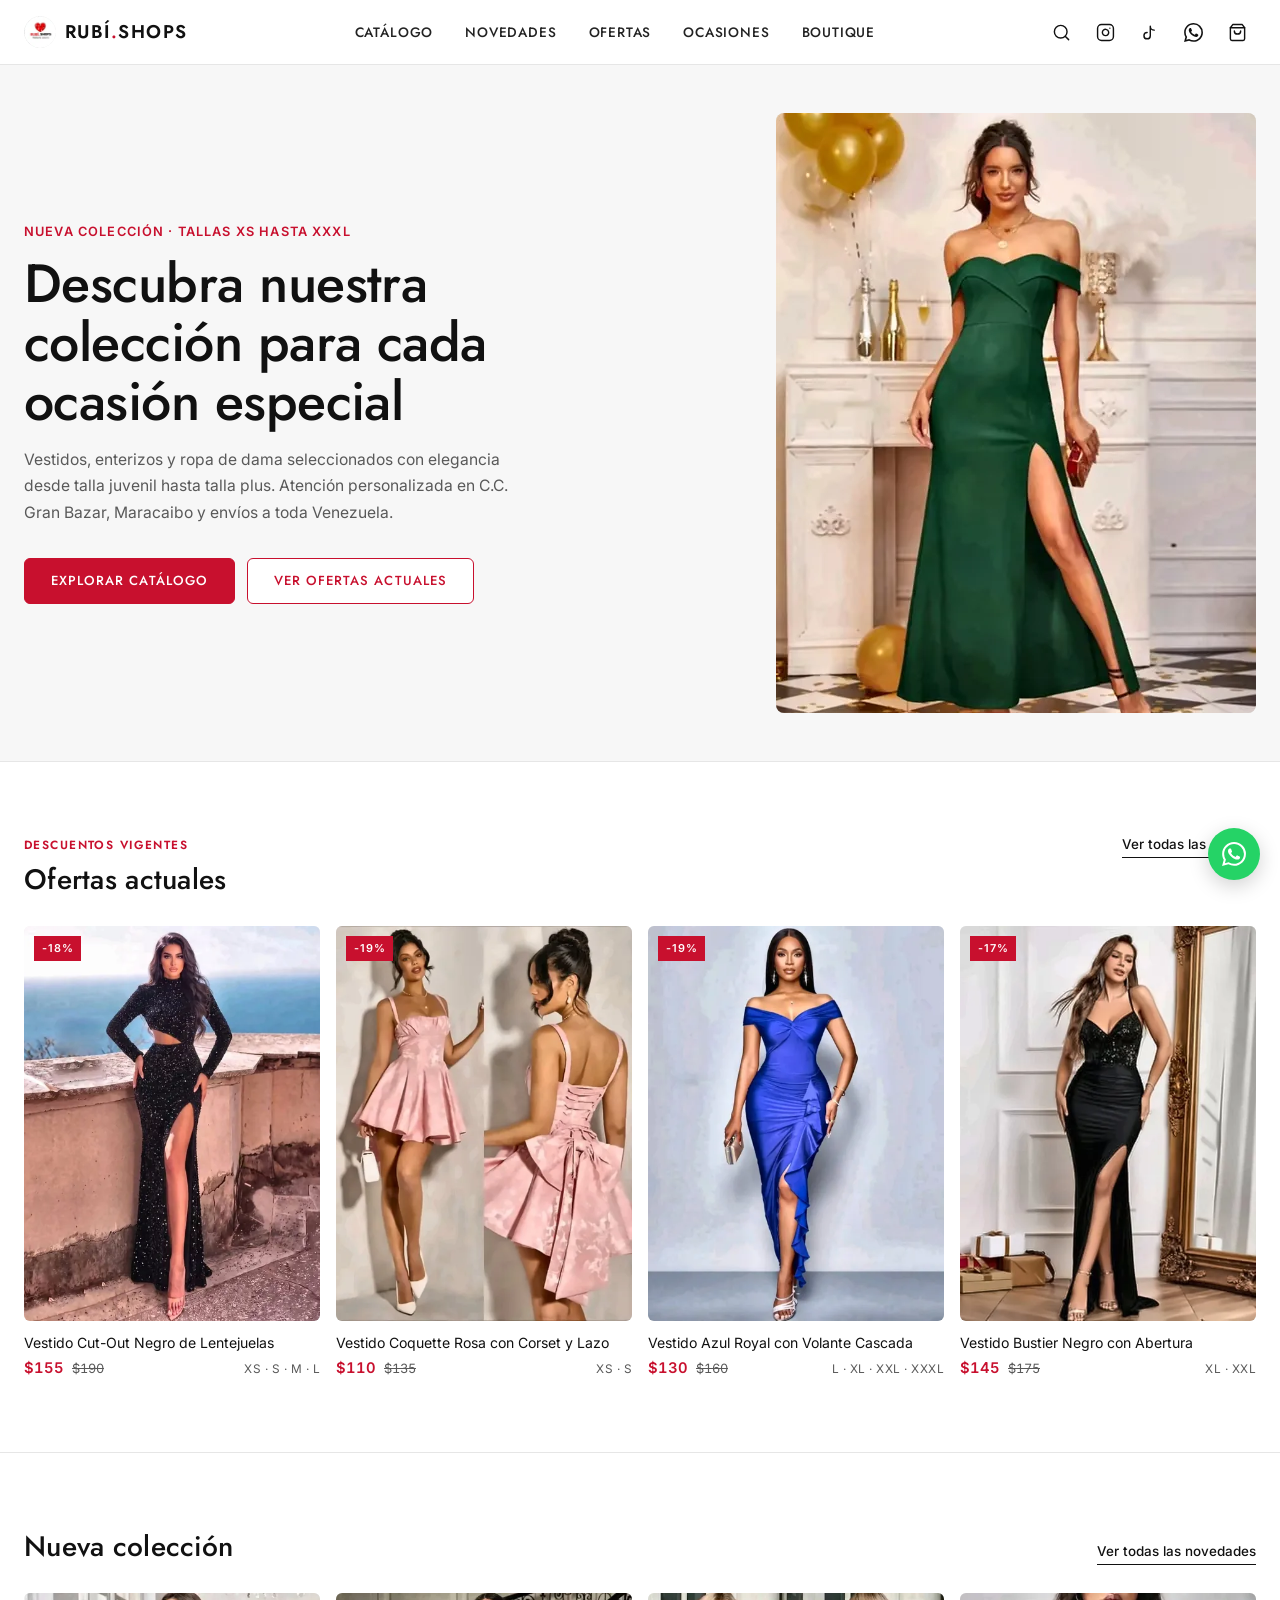
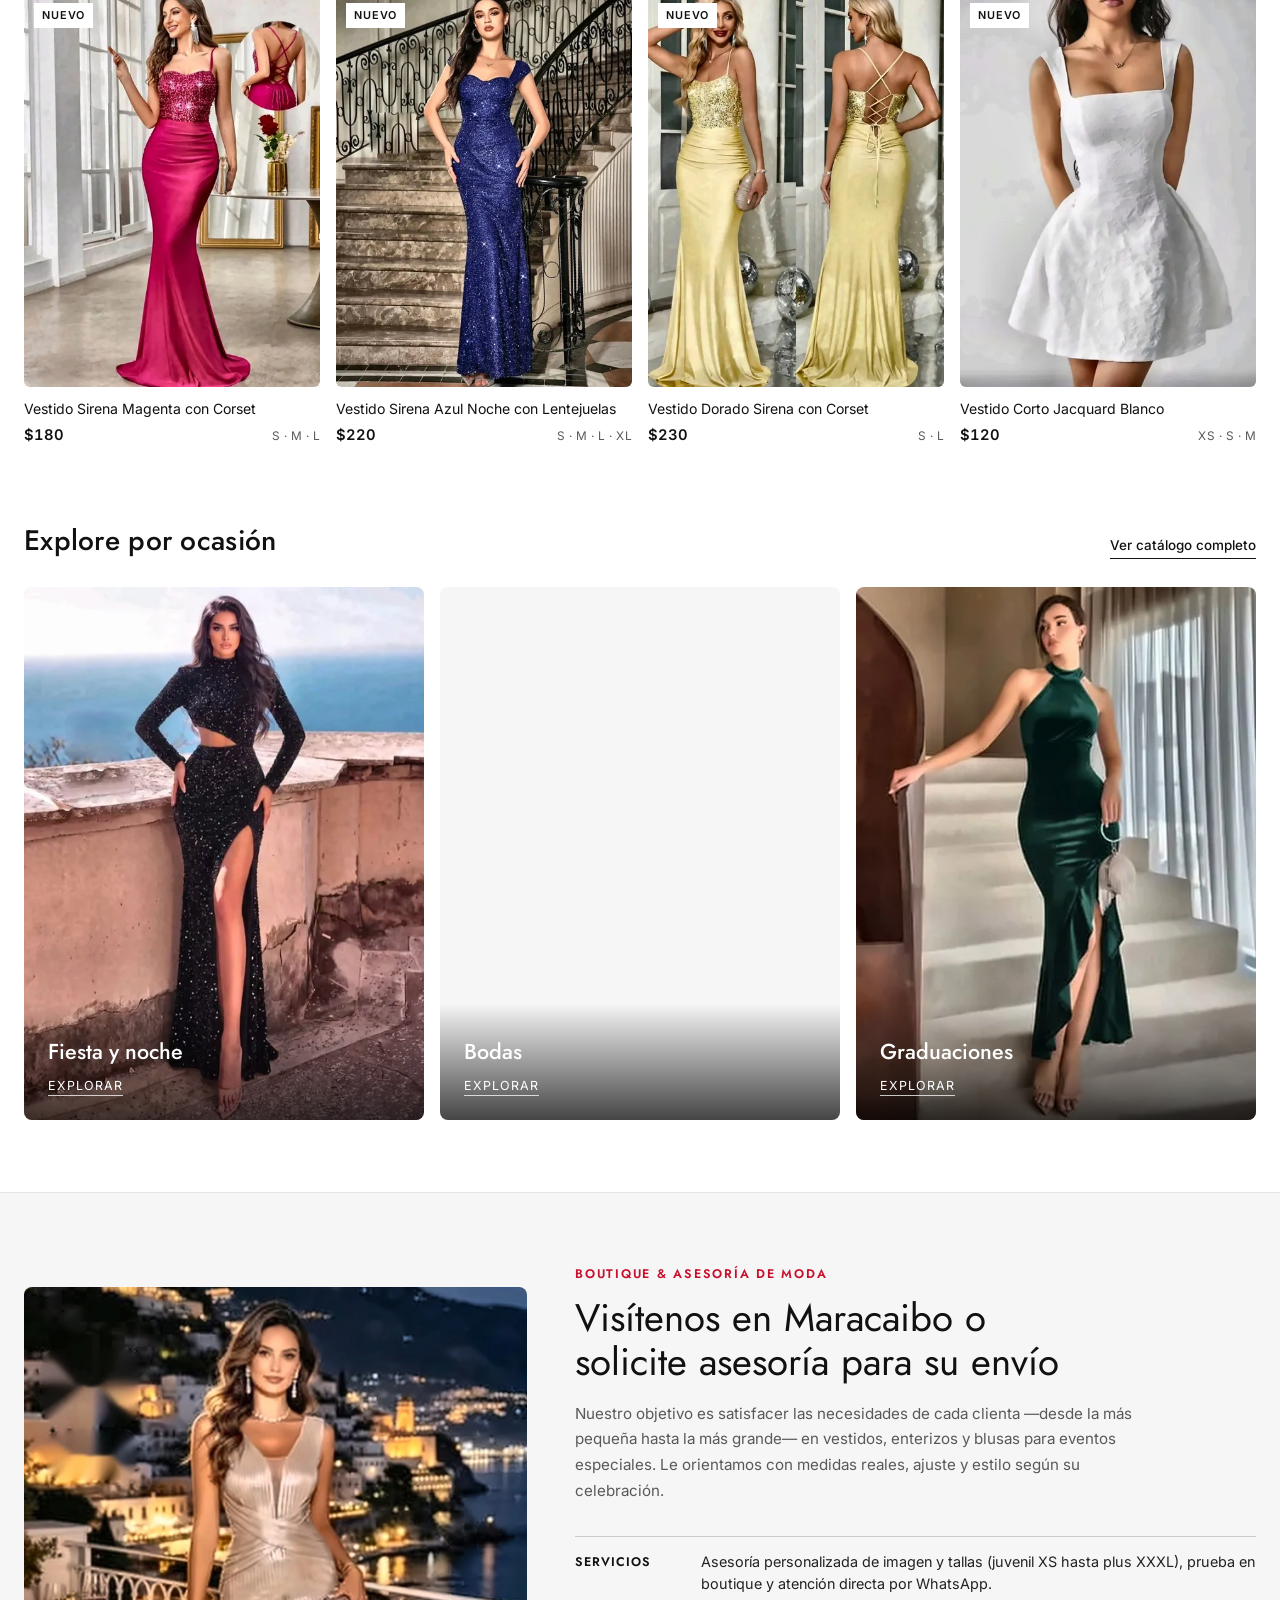
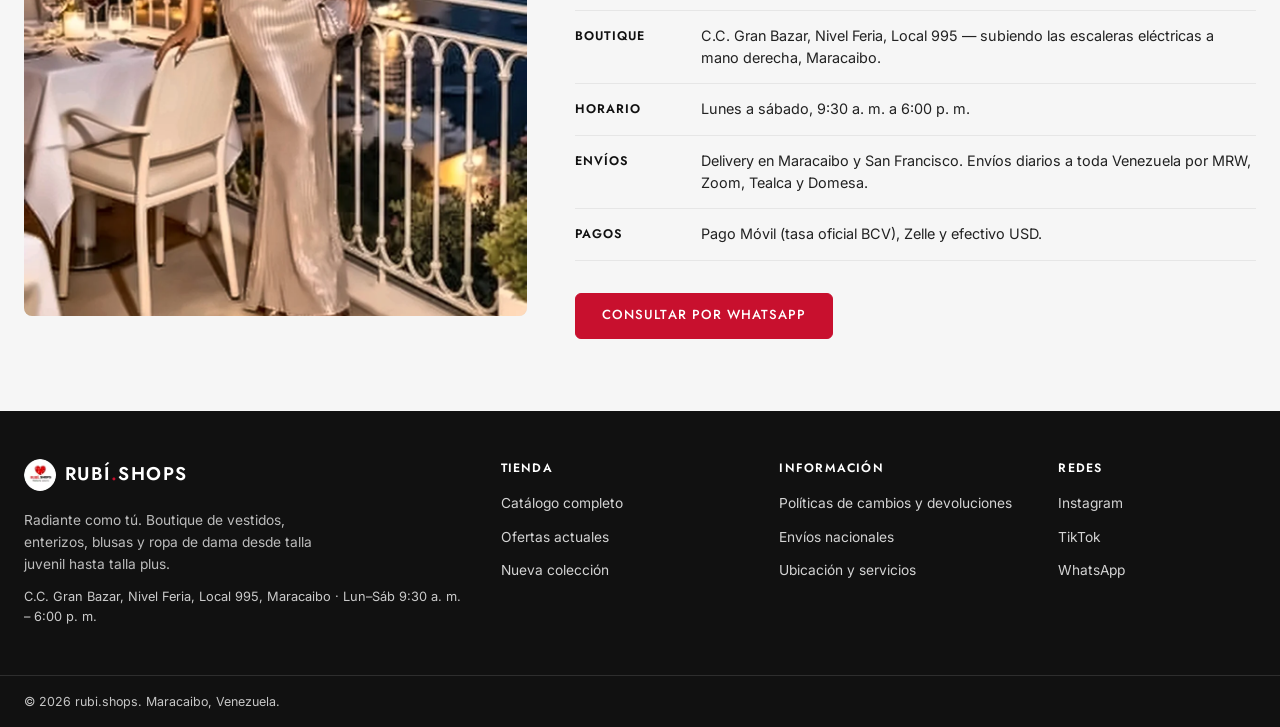
==== commit 330d3a19: "Add files via upload" ====
--- a/index.html
+++ b/index.html
@@ -80,13 +80,13 @@
                 <a href="catalogo.html" class="nav-icon-link" aria-label="Buscar en el catálogo" title="Buscar prendas">
                     <svg width="19" height="19" viewBox="0 0 24 24" fill="none" stroke="currentColor" stroke-width="1.8" stroke-linecap="round" stroke-linejoin="round" aria-hidden="true"><circle cx="11" cy="11" r="8"/><line x1="21" y1="21" x2="16.65" y2="16.65"/></svg>
                 </a>
-                <a href="https://www.instagram.com/rubi.shops/" class="nav-icon-link" aria-label="Instagram de rubi.shops" title="Instagram" target="_blank" rel="noopener noreferrer">
+                <a href="https://www.instagram.com/rubi.shops/" class="nav-icon-link nav-social-icon" aria-label="Instagram de rubi.shops" title="Instagram" target="_blank" rel="noopener noreferrer">
                     <svg width="19" height="19" viewBox="0 0 24 24" fill="none" stroke="currentColor" stroke-width="1.8" stroke-linecap="round" stroke-linejoin="round" aria-hidden="true"><rect x="2" y="2" width="20" height="20" rx="5" ry="5"/><path d="M16 11.37A4 4 0 1 1 12.63 8 4 4 0 0 1 16 11.37z"/><line x1="17.5" y1="6.5" x2="17.51" y2="6.5"/></svg>
                 </a>
-                <a href="https://www.tiktok.com/@rubi.shops" class="nav-icon-link" aria-label="TikTok de rubi.shops" title="TikTok" target="_blank" rel="noopener noreferrer">
+                <a href="https://www.tiktok.com/@rubi.shops" class="nav-icon-link nav-social-icon" aria-label="TikTok de rubi.shops" title="TikTok" target="_blank" rel="noopener noreferrer">
                     <svg width="19" height="19" viewBox="0 0 24 24" fill="none" stroke="currentColor" stroke-width="1.8" stroke-linecap="round" stroke-linejoin="round" aria-hidden="true"><path d="M9 12a4 4 0 1 0 4 4V4a5 5 0 0 0 5 5"/></svg>
                 </a>
-                <a href="https://wa.me/584246295209?text=Hola%20rubi.shops,%20deseo%20recibir%20asesoría%20sobre%20su%20colección" class="nav-icon-link nav-icon-wa" aria-label="WhatsApp de rubi.shops" title="Escribir por WhatsApp" target="_blank" rel="noopener noreferrer">
+                <a href="https://wa.me/584246295209?text=Hola%20rubi.shops,%20deseo%20recibir%20asesoría%20sobre%20su%20colección" class="nav-icon-link nav-icon-wa nav-social-icon" aria-label="WhatsApp de rubi.shops" title="Escribir por WhatsApp" target="_blank" rel="noopener noreferrer">
                     <svg width="19" height="19" viewBox="0 0 24 24" fill="currentColor" aria-hidden="true"><path d="M17.472 14.382c-.297-.149-1.758-.867-2.03-.967-.273-.099-.471-.148-.67.15-.197.297-.767.966-.94 1.164-.173.199-.347.223-.644.075-.297-.15-1.255-.463-2.39-1.475-.883-.788-1.48-1.761-1.653-2.059-.173-.297-.018-.458.13-.606.134-.133.298-.347.446-.52.149-.174.198-.298.298-.497.099-.198.05-.371-.025-.52-.075-.149-.669-1.612-.916-2.207-.242-.579-.487-.5-.669-.51-.173-.008-.371-.01-.57-.01-.198 0-.52.074-.792.372-.272.297-1.04 1.016-1.04 2.479 0 1.462 1.065 2.875 1.213 3.074.149.198 2.096 3.2 5.077 4.487.709.306 1.262.489 1.694.625.712.227 1.36.195 1.871.118.571-.085 1.758-.719 2.006-1.413.248-.694.248-1.289.173-1.413-.074-.124-.272-.198-.57-.347m-5.421 7.403h-.004a9.87 9.87 0 01-5.031-1.378l-.361-.214-3.741.982.998-3.648-.235-.374a9.86 9.86 0 01-1.51-5.26c.001-5.45 4.436-9.884 9.888-9.884 2.64 0 5.122 1.03 6.988 2.898a9.825 9.825 0 012.893 6.994c-.003 5.45-4.437 9.884-9.885 9.884m8.413-18.297A11.815 11.815 0 0012.05 0C5.495 0 .16 5.335.157 11.892c0 2.096.547 4.142 1.588 5.945L.057 24l6.305-1.654a11.882 11.882 0 005.683 1.448h.005c6.554 0 11.89-5.335 11.893-11.893a11.821 11.821 0 00-3.48-8.413z"/></svg>
                 </a>
                 <button type="button" id="btn-open-bag" class="nav-icon-link nav-bag-btn" aria-label="Abrir bolsa de pedido" title="Mi pedido">
@@ -129,23 +129,6 @@
             </div>
         </section>
 
-        <!-- Barra directa de tallas -->
-        <section class="size-strip" aria-label="Filtrar prendas por talla">
-            <div class="container size-strip-inner">
-                <span class="size-strip-label">Seleccione su talla</span>
-                <div class="size-strip-list">
-                    <a href="catalogo.html?talla=XS" class="size-strip-btn">XS</a>
-                    <a href="catalogo.html?talla=S" class="size-strip-btn">S</a>
-                    <a href="catalogo.html?talla=M" class="size-strip-btn">M</a>
-                    <a href="catalogo.html?talla=L" class="size-strip-btn">L</a>
-                    <a href="catalogo.html?talla=XL" class="size-strip-btn">XL</a>
-                    <a href="catalogo.html?talla=XXL" class="size-strip-btn">XXL</a>
-                    <a href="catalogo.html?talla=XXXL" class="size-strip-btn">XXXL</a>
-                </div>
-                <a href="catalogo.html" class="size-strip-all">Explorar las 14 prendas &rarr;</a>
-            </div>
-        </section>
-
         <!-- Ofertas y descuentos actuales (destacado principal del inicio según briefing) -->
         <section id="ofertas" class="offers-section">
             <div class="container">
@@ -406,10 +389,7 @@
 
                     <div class="store-info-actions">
                         <a href="https://wa.me/584246295209?text=Hola%20rubi.shops,%20deseo%20recibir%20asesoría%20sobre%20sus%20prendas%20disponibles" class="btn btn-ruby" target="_blank" rel="noopener noreferrer">
-                            Consultar por WhatsApp (+58 424 6295209)
-                        </a>
-                        <a href="https://www.instagram.com/rubi.shops/" class="btn btn-outline" target="_blank" rel="noopener noreferrer">
-                            @rubi.shops
+                            Consultar por WhatsApp
                         </a>
                     </div>
                 </div>
@@ -439,7 +419,6 @@
                     <li><a href="catalogo.html">Catálogo completo</a></li>
                     <li><a href="catalogo.html?estado=sale">Ofertas actuales</a></li>
                     <li><a href="catalogo.html?estado=new">Nueva colección</a></li>
-                    <li><a href="catalogo.html?categoria=wedding">Bodas</a></li>
                 </ul>
             </div>
 
--- a/styles.css
+++ b/styles.css
@@ -14,8 +14,8 @@
     --color-border-dark: #CCCCCC;
     --color-ruby: #C8102E;          /* Rojo rubí vibrante — 5.7:1 sobre blanco */
     --color-ruby-dark: #9E0B23;
-    --color-whatsapp: #127A40;      /* 5.2:1 con blanco */
-    --color-whatsapp-dark: #0D6132;
+    --color-whatsapp: #25D366;
+    --color-whatsapp-dark: #1EBE5D;
 
     --font-display: 'Jost', system-ui, -apple-system, sans-serif;
     --font-body: 'Inter', system-ui, -apple-system, sans-serif;
@@ -1635,20 +1635,6 @@
     width: 100%;
 }
 
-.modal-share-btn {
-    height: 42px;
-    font-size: 0.8rem;
-    font-weight: 500;
-    color: var(--color-ink);
-    background: none;
-    border: 1px solid var(--color-border-dark);
-    cursor: pointer;
-}
-
-.modal-share-btn:hover {
-    border-color: var(--color-ink);
-}
-
 .modal-toast {
     font-size: 0.8rem;
     color: var(--color-ruby);
@@ -1925,6 +1911,10 @@
 
     .nav-toggle {
         display: inline-flex;
+    }
+
+    .nav-social-icon {
+        display: none;
     }
 
     .nav-links {
